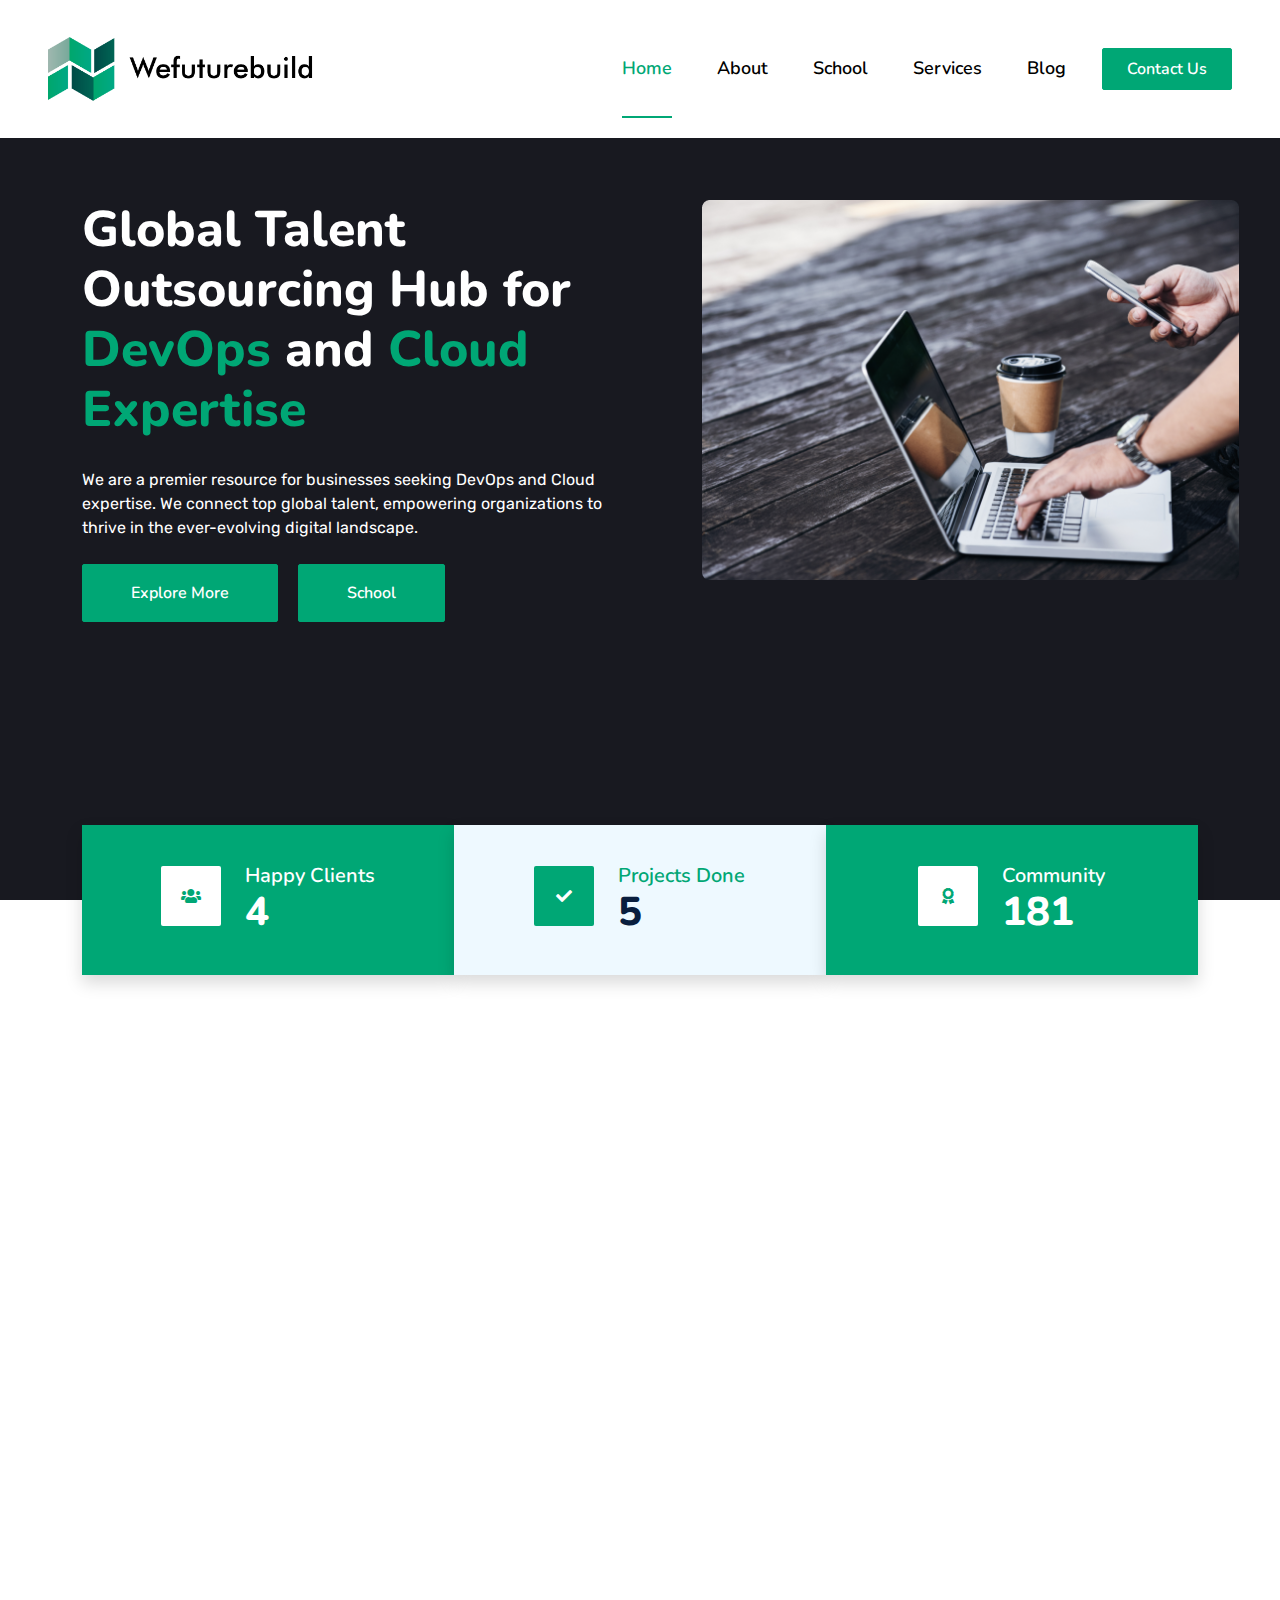
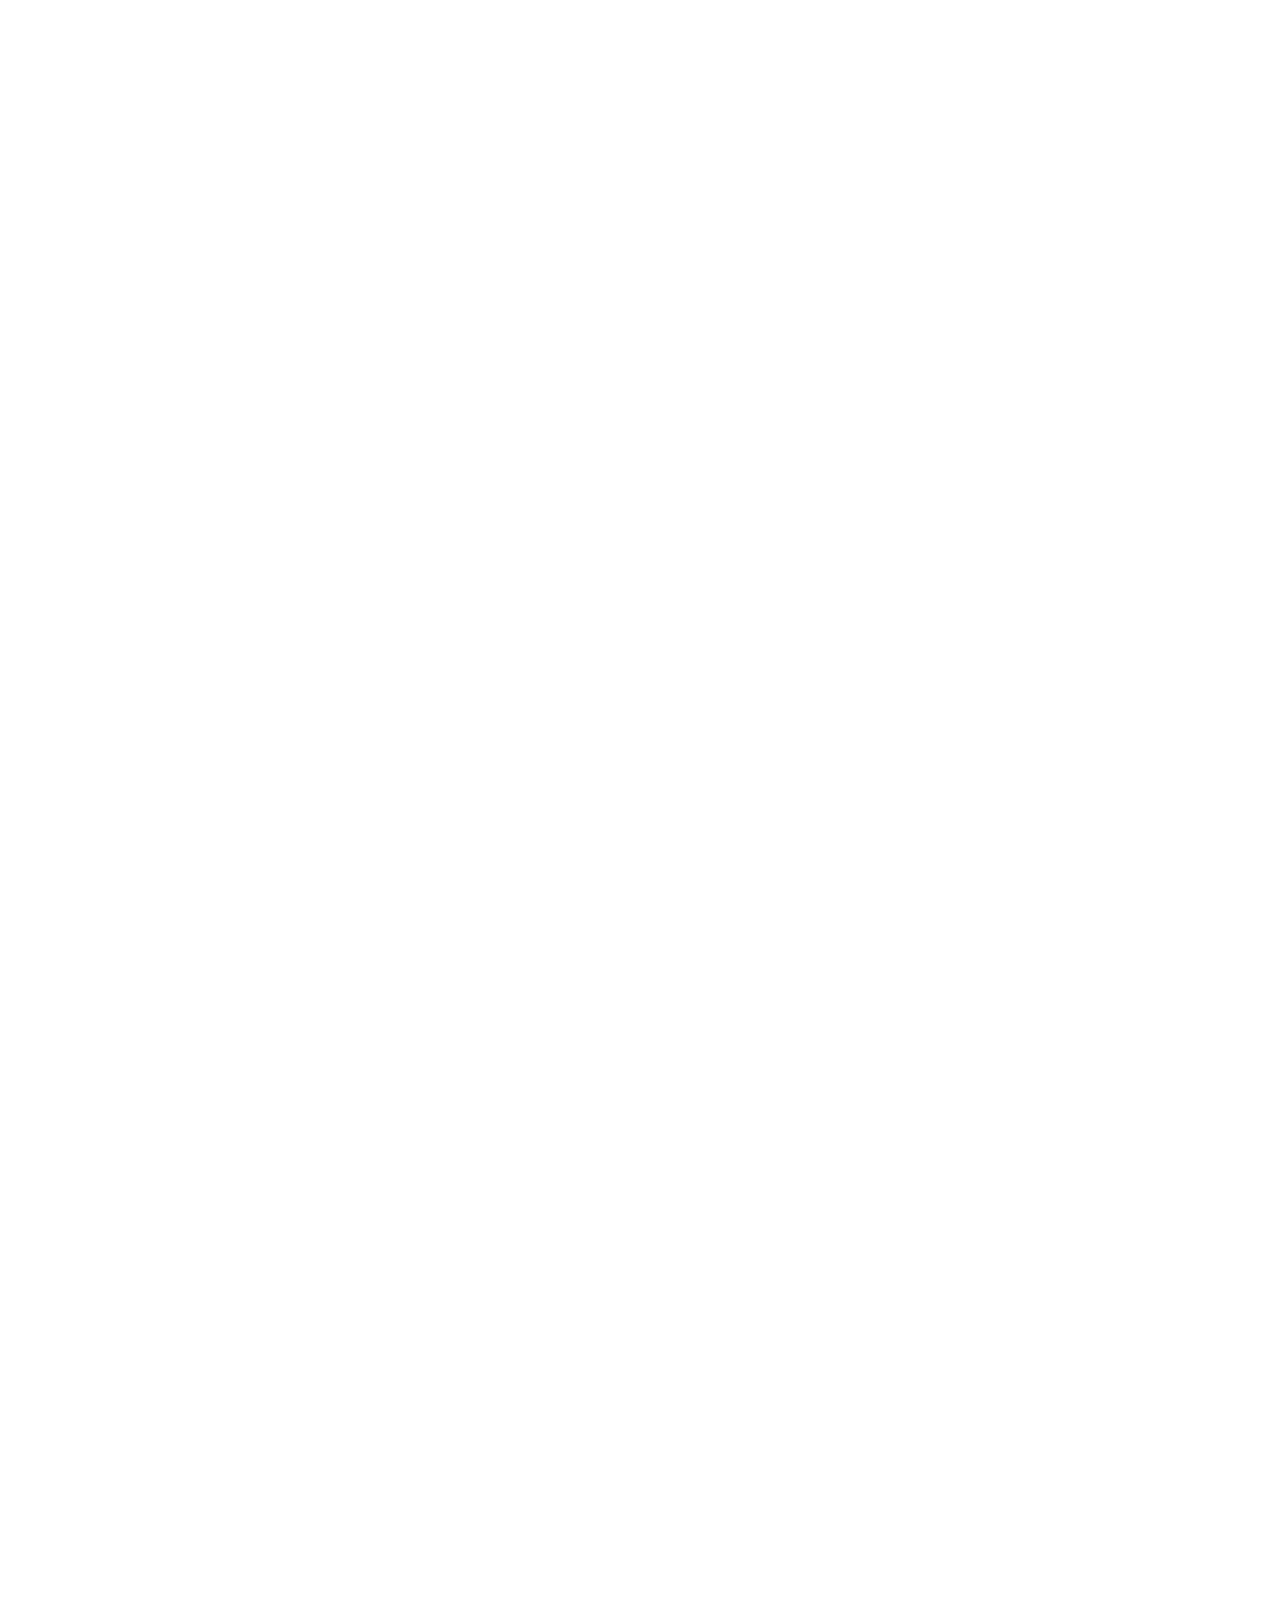
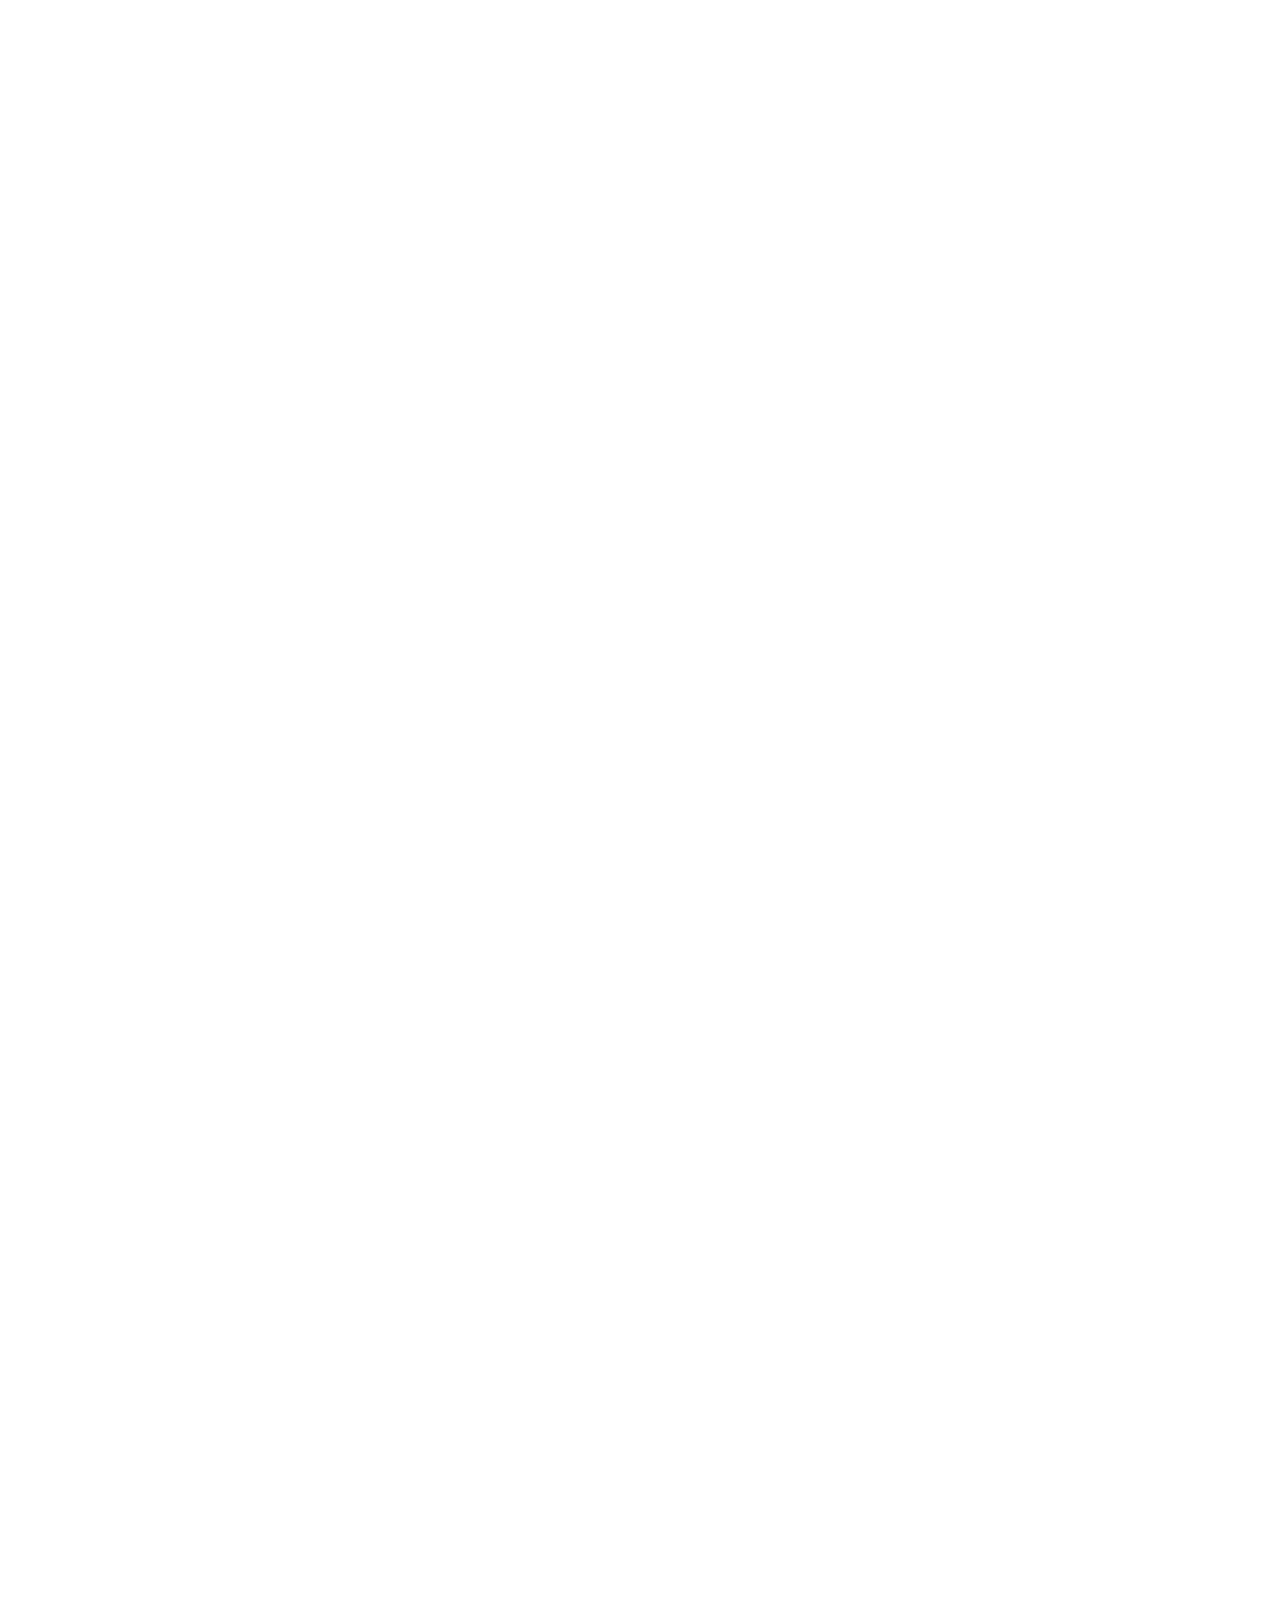
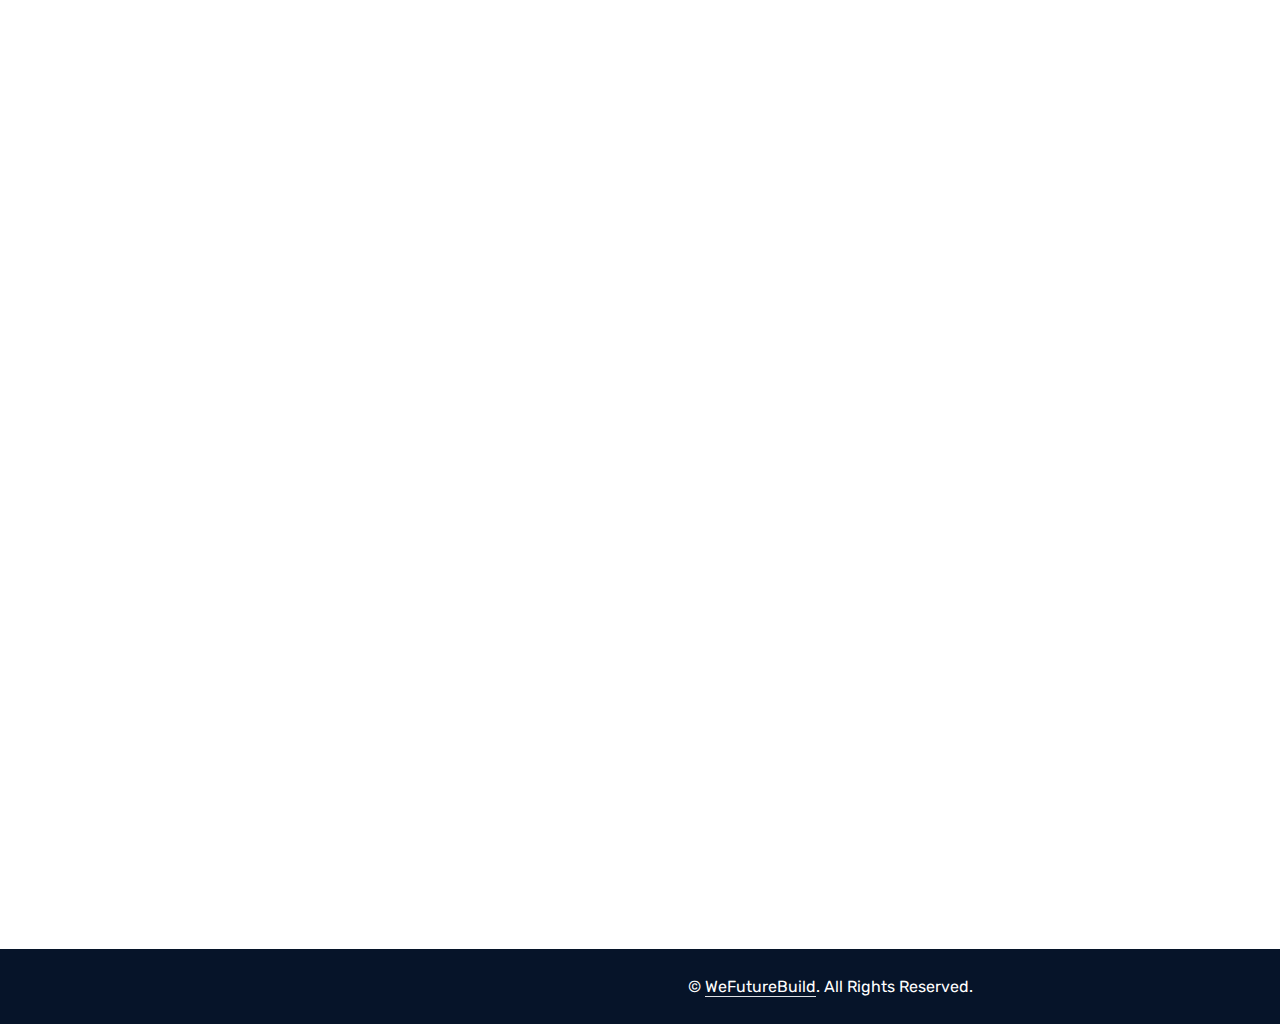
==== index.html @ 9508e540 "done" ====
<!DOCTYPE html>
<html lang="en">

<head>
  <meta charset="utf-8" />
  <title>Green Matters – Platform for Learning and Outsourcing</title>
  <meta content="width=device-width, initial-scale=1.0" name="viewport" />
  <meta content="Free HTML Templates" name="keywords" />
  <meta content="Free HTML Templates" name="description" />

  <!-- Favicon -->
  <link rel="shortcut icon" href="img/favicon.ico" type="image/x-icon">

  <!-- Google Web Fonts -->
  <link rel="preconnect" href="https://fonts.googleapis.com" />
  <link rel="preconnect" href="https://fonts.gstatic.com" crossorigin />
  <link
    href="https://fonts.googleapis.com/css2?family=Nunito:wght@400;600;700;800&family=Rubik:wght@400;500;600;700&display=swap"
    rel="stylesheet" />

  <!-- Icon Font Stylesheet -->
  <link href="https://cdnjs.cloudflare.com/ajax/libs/font-awesome/5.10.0/css/all.min.css" rel="stylesheet" />
  <link href="https://cdn.jsdelivr.net/npm/bootstrap-icons@1.4.1/font/bootstrap-icons.css" rel="stylesheet" />

  <!-- Libraries Stylesheet -->
  <link href="lib/owlcarousel/assets/owl.carousel.min.css" rel="stylesheet" />
  <link href="lib/animate/animate.min.css" rel="stylesheet" />

  <!-- Customized Bootstrap Stylesheet -->
  <link href="css/bootstrap.min.css" rel="stylesheet" />

  <!-- Template Stylesheet -->
  <link href="css/style.css" rel="stylesheet" />
</head>

<body>
  <!-- Spinner Start -->
  <div id="spinner"
    class="show bg-white position-fixed translate-middle w-100 vh-100 top-50 start-50 d-flex align-items-center justify-content-center">
    <div class="spinner"></div>
  </div>
  <!-- Spinner End -->

  <!-- Topbar Start -->
  <!-- <div class="container-fluid bg-dark px-5 d-none d-lg-block">
        <div class="row gx-0">
            <div class="col-lg-8 text-center text-lg-start mb-2 mb-lg-0">
                <div class="d-inline-flex align-items-center" style="height: 45px;">
                    <small class="me-3 text-light"><i class="fa fa-map-marker-alt me-2"></i>1, Ilofa Road, GRA, Ilorin</small>
                    <small class="me-3 text-light"><i class="fa fa-phone-alt me-2"></i>+012 345 6789</small>
                    <small class="text-light"><i class="fa fa-envelope-open me-2"></i>info@wefuturebuild.com</small>
                </div>
            </div>
            <div class="col-lg-4 text-center text-lg-end">
                <div class="d-inline-flex align-items-center" style="height: 45px;">
                    <a class="btn btn-sm btn-outline-light btn-sm-square rounded-circle me-2" href=""><i class="fab fa-twitter fw-normal"></i></a>
                    <a class="btn btn-sm btn-outline-light btn-sm-square rounded-circle me-2" href=""><i class="fab fa-facebook-f fw-normal"></i></a>
                    <a class="btn btn-sm btn-outline-light btn-sm-square rounded-circle me-2" href=""><i class="fab fa-linkedin-in fw-normal"></i></a>
                    <a class="btn btn-sm btn-outline-light btn-sm-square rounded-circle me-2" href=""><i class="fab fa-instagram fw-normal"></i></a>
                    <a class="btn btn-sm btn-outline-light btn-sm-square rounded-circle" href=""><i class="fab fa-youtube fw-normal"></i></a>
                </div>
            </div>
        </div>
    </div> -->
  <!-- Topbar End -->

  <!-- Navbar & Carousel Start -->
  <div class="container-fluid position-relative p-0">
    <nav class="navbar navbar-expand-lg navbar-dark px-5 py-3 py-lg-0" style="background-color: white;">
      <a href="index.html" class="navbar-brand p-0 logo">
        <!-- <h1 class="m-0"><i class="fa fa-user-tie me-2"></i>Startup</h1>
        </a> -->
        <img src="./img/Asset 3@7x.png" alt="">
      </a>
      <button class="navbar-toggler" type="button" data-bs-toggle="collapse" data-bs-target="#navbarCollapse">
        <span class="fa fa-bars"></span>
      </button>
      <div class="collapse navbar-collapse" id="navbarCollapse">
        <div class="navbar-nav ms-auto py-0">
          <a href="index.html" class="nav-item nav-link active">Home</a>
          <a href="about.html" class="nav-item nav-link" style="color: black;">About</a>
          <a href="school.html" class="nav-item nav-link" style="color: black;">School</a>
          <a href="service.html" class="nav-item nav-link" style="color: black;">Services</a>
          <a href="#" class="nav-item nav-link" style="color: black;">Blog</a>

        </div>
        <!-- <butaton type="button" class="btn text-primary ms-3" data-bs-toggle="modal" data-bs-target="#searchModal"><i class="fa fa-search"></i></butaton> -->
        <a href="contact.html" class="btn btn-primary py-2 px-4 ms-3">Contact Us</a>
      </div>
    </nav>
    <div class="header">
      <div class="container">
        <div class="row">
          <div class="col-lg-6 header_content">
            <h2>
              Global Talent Outsourcing Hub for <span>DevOps</span> and <span>Cloud Expertise</span>
            </h2>
            <p class="mb-4">
              We are a premier resource for businesses seeking DevOps and
              Cloud expertise. We connect top global talent, empowering
              organizations to thrive in the ever-evolving digital landscape.
            </p>
            <a href="#">
              <button class="btn btn-primary px-5 py-3">Explore More</button>
            </a>
            <a href="school.html">
              <button class="btn btn-primary px-5 py-3 ms-3">School</button>
            </a>
          </div>
          <div class="col-lg-6 header_content_image">
            <img src="./img/BG.png.webp" alt="" height="380" style="margin-top: 200px; margin-left: 50px;">
          </div>
        </div>
      </div>
    </div>

    <!-- <div id="header-carousel" class="carousel slide carousel-fade" data-bs-ride="carousel">
            <div class="carousel-inner">
                <div class="carousel-item active">
                    <img class="w-100" src="img/carousel-1.jpg" alt="Image">
                    <div class="carousel-caption d-flex flex-column align-items-center justify-content-center">
                        <div class="p-3" style="max-width: 900px;">
                            <h5 class="text-white text-uppercase mb-3 animated slideInDown">Creative & Innovative</h5>
                            <h1 class="display-1 text-white mb-md-4 animated zoomIn">Creative & Innovative Digital Solution</h1>
                            <a href="quote.html" class="btn btn-primary py-md-3 px-md-5 me-3 animated slideInLeft">Free Quote</a>
                            <a href="" class="btn btn-outline-light py-md-3 px-md-5 animated slideInRight">Contact Us</a>
                        </div>
                    </div>
                </div>
                <div class="carousel-item">
                    <img class="w-100" src="img/carousel-2.jpg" alt="Image">
                    <div class="carousel-caption d-flex flex-column align-items-center justify-content-center">
                        <div class="p-3" style="max-width: 900px;">
                            <h5 class="text-white text-uppercase mb-3 animated slideInDown">Creative & Innovative</h5>
                            <h1 class="display-1 text-white mb-md-4 animated zoomIn">Creative & Innovative Digital Solution</h1>
                            <a href="quote.html" class="btn btn-primary py-md-3 px-md-5 me-3 animated slideInLeft">Free Quote</a>
                            <a href="" class="btn btn-outline-light py-md-3 px-md-5 animated slideInRight">Contact Us</a>
                        </div>
                    </div>
                </div>
            </div>
            <button class="carousel-control-prev" type="button" data-bs-target="#header-carousel"
                data-bs-slide="prev">
                <span class="carousel-control-prev-icon" aria-hidden="true"></span>
                <span class="visually-hidden">Previous</span>
            </button>
            <button class="carousel-control-next" type="button" data-bs-target="#header-carousel"
                data-bs-slide="next">
                <span class="carousel-control-next-icon" aria-hidden="true"></span>
                <span class="visually-hidden">Next</span>
            </button>
        </div> -->
  </div>
  <!-- Navbar & Carousel End -->

  <!-- Full Screen Search Start -->
  <div class="modal fade" id="searchModal" tabindex="-1">
    <div class="modal-dialog modal-fullscreen">
      <div class="modal-content" style="background: rgba(9, 30, 62, 0.7)">
        <div class="modal-header border-0">
          <button type="button" class="btn bg-white btn-close" data-bs-dismiss="modal" aria-label="Close"></button>
        </div>
        <div class="modal-body d-flex align-items-center justify-content-center">
          <div class="input-group" style="max-width: 600px">
            <input type="text" class="form-control bg-transparent border-primary p-3"
              placeholder="Type search keyword" />
            <button class="btn btn-primary px-4">
              <i class="bi bi-search"></i>
            </button>
          </div>
        </div>
      </div>
    </div>
  </div>
  <!-- Full Screen Search End -->

  <!-- Facts Start -->
  <div class="container-fluid facts py-5 pt-lg-0">
    <div class="container py-5 pt-lg-0">
      <div class="row gx-0">
        <div class="col-lg-4 wow zoomIn" data-wow-delay="0.1s">
          <div class="bg-primary shadow d-flex align-items-center justify-content-center p-4" style="height: 150px">
            <div class="bg-white d-flex align-items-center justify-content-center rounded mb-2"
              style="width: 60px; height: 60px">
              <i class="fa fa-users text-primary"></i>
            </div>
            <div class="ps-4">
              <h5 class="text-white mb-0">Happy Clients</h5>
              <h1 class="text-white mb-0" data-toggle="counter-up">12</h1>
            </div>
          </div>
        </div>
        <div class="col-lg-4 wow zoomIn" data-wow-delay="0.3s">
          <div class="bg-light shadow d-flex align-items-center justify-content-center p-4" style="height: 150px">
            <div class="bg-primary d-flex align-items-center justify-content-center rounded mb-2"
              style="width: 60px; height: 60px">
              <i class="fa fa-check text-white"></i>
            </div>
            <div class="ps-4">
              <h5 class="text-primary mb-0">Projects Done</h5>
              <h1 class="mb-0" data-toggle="counter-up">15</h1>
            </div>
          </div>
        </div>
        <div class="col-lg-4 wow zoomIn" data-wow-delay="0.6s">
          <div class="bg-primary shadow d-flex align-items-center justify-content-center p-4" style="height: 150px">
            <div class="bg-white d-flex align-items-center justify-content-center rounded mb-2"
              style="width: 60px; height: 60px">
              <i class="fa fa-award text-primary"></i>
            </div>
            <div class="ps-4">
              <h5 class="text-white mb-0">Community</h5>
              <h1 class="text-white mb-0" data-toggle="counter-up">540</h1>
            </div>
          </div>
        </div>
      </div>
    </div>
  </div>
  <!-- Facts Start -->
  <!-- Vendor Start -->
  <div class="container-fluid py-5 wow fadeInUp" data-wow-delay="0.1s">
    <div class="container py-5">
      <div class="bg-white">
        <div class="owl-carousel vendor-carousel">
          <img src="img/MALhub-Logo-1-300x99.png" alt="" />
          <img src="img/Magnital-300x128.png" alt="" />
          <img src="img/afrilab-300x127.png" alt="" />
          <img src="img/KB-300x127.png" alt="" />
          <img src="img/shopify-300x127.png" alt="" />
          <img src="img/flutterwave-300x127.png" alt="" />
          <img src="img/Amazon-1-300x127.png" alt="" />
          <img src="img/zoho-300x127.png" alt="" />
          <img src="img/ISN-1-300x127.png" alt="" />
        </div>
      </div>
    </div>
  </div>
  <!-- Vendor End -->

  <!-- Service Start -->
  <div class="container-fluid py-5 wow fadeInUp" data-wow-delay="0.1s">
    <div class="container py-5">
      <div class="section-title text-center position-relative pb-3 mb-5 mx-auto" style="max-width: 800px">
        <h5 class="fw-bold text-primary text-uppercase">Services We Provide</h5>
        <h3 class="mb-0">We offer comprehensive DevOps and Cloud School, including consultancy, automation,
          infrastructure management, and training. </h3>
      </div>
      <div class="row g-5">
        <div class="col-lg-4 col-md-6 wow zoomIn" data-wow-delay="0.3s">
          <div
            class="service-item bg-light rounded d-flex flex-column align-items-center justify-content-center text-center">
            <div class="service-icon">
              <i class="fa fa-chart-pie text-white"></i>
            </div>
            <h4 class="mb-3">Talent Sourcing and Recruitment</h4>
            <p class="m-0">
              We offer a comprehensive talent sourcing and recruitment service. We connect you with skilled DevOps and
              cloud professionals who align with your project's requirements.
            </p>
            <a class="btn btn-lg btn-primary rounded" href="">
              <i class="bi bi-arrow-right"></i>
            </a>
          </div>
        </div>
        <div class="col-lg-4 col-md-6 wow zoomIn" data-wow-delay="0.6s">
          <div
            class="service-item bg-light rounded d-flex flex-column align-items-center justify-content-center text-center">
            <div class="service-icon">
              <i class="fa fa-chart-pie text-white"></i>
            </div>
            <h4 class="mb-3">DevOps Consultancy</h4>
            <p class="m-0">
              DevOps consultants from us assess your current development and IT operations processes. We provide
              insights and recommendations to improve collaboration, automation, and efficiency, ultimately enhancing
              software delivery and infrastructure management.
            </p>
            <a class="btn btn-lg btn-primary rounded" href="">
              <i class="bi bi-arrow-right"></i>
            </a>
          </div>
        </div>
        <div class="col-lg-4 col-md-6 wow zoomIn" data-wow-delay="0.9s">
          <div
            class="service-item bg-light rounded d-flex flex-column align-items-center justify-content-center text-center">
            <div class="service-icon">
              <i class="fa fa-chart-pie text-white"></i>
            </div>
            <h4 class="mb-3">Cloud Solutions</h4>
            <p class="m-0">
              We Future Build helps businesses leverage cloud platforms like AWS, Azure, and Google Cloud. They design
              and implement cloud solutions tailored to specific needs, optimizing scalability, security, and
              cost-effectiveness.
            </p>
            <a class="btn btn-lg btn-primary rounded" href="">
              <i class="bi bi-arrow-right"></i>
            </a>
          </div>
        </div>
        <div class="col-lg-4 col-md-6 wow zoomIn" data-wow-delay="0.3s">
          <div
            class="service-item bg-light rounded d-flex flex-column align-items-center justify-content-center text-center">
            <div class="service-icon">
              <i class="fa fa-chart-pie text-white"></i>
            </div>
            <h4 class="mb-3">Infrastructure Management</h4>
            <p class="m-0">
              WeFutureBuild offers School for managing infrastructure, whether on-premises or in the cloud. They
              ensure the availability, security, and performance of systems, allowing businesses to focus on core
              objectives.
            </p>
            <a class="btn btn-lg btn-primary rounded" href="">
              <i class="bi bi-arrow-right"></i>
            </a>
          </div>
        </div>
        <div class="col-lg-4 col-md-6 wow zoomIn" data-wow-delay="0.6s">
          <div
            class="service-item bg-light rounded d-flex flex-column align-items-center justify-content-center text-center">
            <div class="service-icon">
              <i class="fa fa-chart-pie text-white"></i>
            </div>
            <h4 class="mb-3">Training and Education</h4>
            <p class="m-0">
              We provide comprehensive training programs and educational resources for individuals aspiring to become
              DevOps experts. These resources include courses, workshops, and access to industry professionals to
              develop in-demand skills.
            </p>
            <a class="btn btn-lg btn-primary rounded" href="">
              <i class="bi bi-arrow-right"></i>
            </a>
          </div>
        </div>
        <div class="col-lg-4 col-md-6 wow zoomIn" data-wow-delay="0.6s">
          <div
            class="service-item bg-light rounded d-flex flex-column align-items-center justify-content-center text-center">
            <div class="service-icon">
              <i class="fa fa-chart-pie text-white"></i>
            </div>
            <h4 class="mb-3">Community Building</h4>
            <p class="m-0">
              We Future Build fosters a community of like-minded individuals and professionals in the DevOps and Cloud
              space. They organize events, forums, and networking opportunities to encourage collaboration, knowledge
              sharing, and peer support.
            </p>
            <a class="btn btn-lg btn-primary rounded" href="">
              <i class="bi bi-arrow-right"></i>
            </a>
          </div>
        </div>
      </div>
    </div>
  </div>
  <!-- Service End -->

  <!-- Features Start -->
  <!-- <div class="container-fluid py-5 wow fadeInUp" data-wow-delay="0.1s">
        <div class="container py-5">
          <div
            class="section-title text-center position-relative pb-3 mb-5 mx-auto"
            style="max-width: 900px"
          >
            <h5 class="fw-bold text-primary text-uppercase">School We Provide</h5>
            <h3 class="mb-0">
                We offer comprehensive DevOps and Cloud School, including consultancy, automation, infrastructure management, and training.
                </h3>
          </div>
          <div class="row g-5">
            <div class="col-lg-4">
              <div class="row g-5">
                <div class="col-12 wow zoomIn" data-wow-delay="0.2s">
                  <div
                    class="bg-primary rounded d-flex align-items-center justify-content-center mb-3"
                    style="width: 60px; height: 60px"
                  >
                    <i class="fa fa-cubes text-white"></i>
                  </div>
                  <h4>Best In Industry</h4>
                  <p class="mb-0">
                    Magna sea eos sit dolor, ipsum amet lorem diam dolor eos et
                    diam dolor
                  </p>
                </div>
                <div class="col-12 wow zoomIn" data-wow-delay="0.6s">
                  <div
                    class="bg-primary rounded d-flex align-items-center justify-content-center mb-3"
                    style="width: 60px; height: 60px"
                  >
                    <i class="fa fa-award text-white"></i>
                  </div>
                  <h4>Award Winning</h4>
                  <p class="mb-0">
                    Magna sea eos sit dolor, ipsum amet lorem diam dolor eos et
                    diam dolor
                  </p>
                </div>
              </div>
            </div>
            <div
              class="col-lg-4 wow zoomIn"
              data-wow-delay="0.9s"
              style="min-height: 350px"
            >
              <div class="position-relative h-100">
                <img
                  class="position-absolute w-100 h-100 rounded wow zoomIn"
                  data-wow-delay="0.1s"
                  src="img/feature.jpg"
                  style="object-fit: cover"
                />
              </div>
            </div>
            <div class="col-lg-4">
              <div class="row g-5">
                <div class="col-12 wow zoomIn" data-wow-delay="0.4s">
                  <div
                    class="bg-primary rounded d-flex align-items-center justify-content-center mb-3"
                    style="width: 60px; height: 60px"
                  >
                    <i class="fa fa-users-cog text-white"></i>
                  </div>
                  <h4>Professional Staff</h4>
                  <p class="mb-0">
                    Magna sea eos sit dolor, ipsum amet lorem diam dolor eos et
                    diam dolor
                  </p>
                </div>
                <div class="col-12 wow zoomIn" data-wow-delay="0.8s">
                  <div
                    class="bg-primary rounded d-flex align-items-center justify-content-center mb-3"
                    style="width: 60px; height: 60px"
                  >
                    <i class="fa fa-phone-alt text-white"></i>
                  </div>
                  <h4>24/7 Support</h4>
                  <p class="mb-0">
                    Magna sea eos sit dolor, ipsum amet lorem diam dolor eos et
                    diam dolor
                  </p>
                </div>
              </div>
            </div>
          </div>
        </div>
      </div> -->
  <!-- Features Start -->

  <!-- About Start -->
  <div class="container-fluid py-5 wow fadeInUp" data-wow-delay="0.1s">
    <div class="container py-5">
      <div class="row g-5">
        <div class="col-lg-7">
          <div class="section-title position-relative pb-3 mb-5">
            <h5 class="fw-bold text-primary text-uppercase">Why Us</h5>
            <h1 class="mb-0">
              WeFutureBuild empowers you to attain valuable skills
            </h1>
          </div>
          <p class="mb-4">
            At WeFutureBuild, we stand out as your preferred choice for DevOps and Cloud School. Our global network of
            experts, dedication to cutting-edge technology, and proven track record in driving businesses toward digital
            success set us apart. Join us to transform your operations and harness the power of the future.
          </p>
          <div class="row g-0 mb-3">
            <div class="col-sm-6 wow zoomIn" data-wow-delay="0.2s">
              <h5 class="mb-3">
                <i class="fa fa-check text-primary me-3"></i>Excellence in Expertise
              </h5>
              <h5 class="mb-3">
                <i class="fa fa-check text-primary me-3"></i>Continuous Innovation
              </h5>
            </div>
            <div class="col-sm-6 wow zoomIn" data-wow-delay="0.4s">
              <h5 class="mb-3">
                <i class="fa fa-check text-primary me-3"></i>24/7 Support
              </h5>
              <h5 class="mb-3">
                <i class="fa fa-check text-primary me-3"></i>Client-Centric Approach
              </h5>
            </div>
          </div>
          <div class="d-flex align-items-center mb-4 wow fadeIn" data-wow-delay="0.6s">
            <div class="bg-primary d-flex align-items-center justify-content-center rounded"
              style="width: 60px; height: 60px">
              <i class="fa fa-phone-alt text-white"></i>
            </div>
            <div class="ps-4">
              <h5 class="mb-2">Call to ask any question</h5>
              <h4 class="text-primary mb-0">+1 (240) 508-4936</h4>
            </div>
          </div>
          <a href="quote.html" class="btn btn-primary py-3 px-5 mt-3 wow zoomIn" data-wow-delay="0.9s">Contact Us</a>
        </div>
        <div class="col-lg-5" style="min-height: 500px">
          <div class="position-relative h-100">
            <img class="position-absolute w-100 h-100 rounded wow zoomIn" data-wow-delay="0.9s"
              src="/img/pexels-photo-1181265.webp" style="object-fit: cover" />
          </div>
        </div>
      </div>
    </div>
  </div>
  <!-- About End -->





  <!-- Pricing Plan Start -->
  <div class="container-fluid py-5 wow fadeInUp" data-wow-delay="0.1s">
    <div class="container py-5">
      <div class="section-title text-center position-relative pb-3 mb-5 mx-auto" style="max-width: 900px">
        <h5 class="fw-bold text-primary text-uppercase">WeFutureBuild School</h5>
        <h3 class="mb-0">
          We offer industry-leading programs for aspiring DevOps experts. Our comprehensive courses, workshops, and
          resources empower individuals with the skills and knowledge needed to thrive in the digital landscape.
        </h3>
      </div>
      <div class="row g-0">
        <div class="col-lg-4 wow slideInUp exp" data-wow-delay="0.6s">
          <div class="bg-light rounded">
            <div class="border-bottom py-4 px-5 mb-4">
              <h4 class="text-primary mb-1">About WeFutureBuild School</h4>
              <small class="text-uppercase">Beginners Friendly</small>
            </div>
            <div class="p-5 pt-0">
              <p>WeFutureBuild DevOps Program is a 12-month comprehensive, expert-led, onsite training targeted at
                solving problems while leveraging technology. It comprises 3 stages where learners master the core
                partnership skills required to build scalable products, create teams to solve real problems from the
                ideation stage to the MVP stage and gain a deep insight into the tech workplace by working with
                fast-rising tech startups through.</p>
              <a href="" class="btn btn-primary py-2 px-4 mt-4">Apply Now</a>
            </div>
          </div>
        </div>
        <div class="col-lg-4 wow slideInUp exp" data-wow-delay="0.3s">
          <div class="bg-white rounded shadow position-relative" style="z-index: 1">
            <div class="border-bottom py-4 px-5 mb-4">
              <h4 class="text-primary mb-1">Become A DevOps Engineer</h4>
              <small class="text-uppercase">Beginners Friendly</small>
            </div>
            <div class="p-5 pt-0">
              <h6 class="display-6 mb-3">Programme Requirement
              </h6>
              <div class="d-flex justify-content-between mb-3">
                <span>Between 18 and 35 years of age</span><i class="fa fa-check text-primary pt-1"></i>
              </div>
              <div class="d-flex justify-content-between mb-3">
                <span>Willingness to commit to a 12-month learning programme</span><i
                  class="fa fa-check text-primary pt-1"></i>
              </div>
              <div class="d-flex justify-content-between mb-3">
                <span>Proficiency in written and spoken English</span><i class="fa fa-check text-primary pt-1"></i>
              </div>
              <div class="d-flex justify-content-between mb-2">
                <span>Tech Enthusiasts, Recent graduates, young professionals, entrepreneurs, and anyone looking to gain
                  the skills to transform their future</span><i class="fa fa-check text-primary pt-1"></i>
              </div>
              <div class="d-flex justify-content-between mb-3">
                <span>Access to a laptop or desktop
                  Prior coding experience required</span><i class="fa fa-check text-primary pt-1"></i>
              </div>
              <a href="" class="btn btn-primary py-2 px-4 mt-4">Apply Now</a>
            </div>
          </div>
        </div>
        <div class="col-lg-4 wow slideInUp exp" data-wow-delay="0.9s">
          <div class="bg-light rounded">
            <div class="border-bottom py-4 px-5 mb-4">
              <h4 class="text-primary mb-1">Become A DevOps Engineer</h4>
              <small class="text-uppercase">Beginners Friendly</small>
            </div>
            <div class="p-5 pt-0">
              <h6 class="display-6 mb-3">What To Learn
              </h6>
              <div class="d-flex justify-content-between mb-3">
                <span>Learn DevOps from total scratch</span><i class="fa fa-check text-primary pt-1"></i>
              </div>
              <div class="d-flex justify-content-between mb-3">
                <span>Get work placement with Graymatter Agency</span><i class="fa fa-check text-primary pt-1"></i>
              </div>
              <div class="d-flex justify-content-between mb-3">
                <span>Linux, AWS, Bash & Python Scripting, Jenkins, Ansible, Docker, Kubernetes, Cloudformation,
                  Terraform & More.</span><i class="fa fa-check text-primary pt-1"></i>
              </div>
              <div class="d-flex justify-content-between mb-2">
                <span>Understand how various technologies work together in DevOps</span><i
                  class="fa fa-check text-primary pt-1"></i>
              </div>
              <div class="d-flex justify-content-between mb-3">
                <span>Get a firm understanding in DevOps Processes, Tools & Technologies</span><i
                  class="fa fa-check text-primary pt-1"></i>
              </div>
              <a href="" class="btn btn-primary py-2 px-4 mt-4">Apply Now</a>
            </div>
          </div>
        </div>
      </div>
    </div>
  </div>
  <!-- Pricing Plan End -->

  <!-- Quote Start -->
  <!-- <div class="container-fluid py-5 wow fadeInUp" data-wow-delay="0.1s">
    <div class="container py-5">
      <div class="row g-5">
        <div class="col-lg-7">
          <div class="section-title position-relative pb-3 mb-5">
            <h5 class="fw-bold text-primary text-uppercase">
              Request A Quote
            </h5>
            <h1 class="mb-0">
              Need A Free Quote? Please Feel Free to Contact Us
            </h1>
          </div>
          <div class="row gx-3">
            <div class="col-sm-6 wow zoomIn" data-wow-delay="0.2s">
              <h5 class="mb-4">
                <i class="fa fa-reply text-primary me-3"></i>Reply within 24
                hours
              </h5>
            </div>
            <div class="col-sm-6 wow zoomIn" data-wow-delay="0.4s">
              <h5 class="mb-4">
                <i class="fa fa-phone-alt text-primary me-3"></i>24 hrs
                telephone support
              </h5>
            </div>
          </div>
          <p class="mb-4">
            Eirmod sed tempor lorem ut dolores. Aliquyam sit sadipscing kasd
            ipsum. Dolor ea et dolore et at sea ea at dolor, justo ipsum duo
            rebum sea invidunt voluptua. Eos vero eos vero ea et dolore eirmod
            et. Dolores diam duo invidunt lorem. Elitr ut dolores magna sit.
            Sea dolore sanctus sed et. Takimata takimata sanctus sed.
          </p>
          <div class="d-flex align-items-center mt-2 wow zoomIn" data-wow-delay="0.6s">
            <div class="bg-primary d-flex align-items-center justify-content-center rounded"
              style="width: 60px; height: 60px">
              <i class="fa fa-phone-alt text-white"></i>
            </div>
            <div class="ps-4">
              <h5 class="mb-2">Call to ask any question</h5>
              <h4 class="text-primary mb-0">+012 345 6789</h4>
            </div>
          </div>
        </div>
        <div class="col-lg-5">
          <div class="bg-primary rounded h-100 d-flex align-items-center p-5 wow zoomIn" data-wow-delay="0.9s">
            <form>
              <div class="row g-3">
                <div class="col-xl-12">
                  <input type="text" class="form-control bg-light border-0" placeholder="Your Name"
                    style="height: 55px" />
                </div>
                <div class="col-12">
                  <input type="email" class="form-control bg-light border-0" placeholder="Your Email"
                    style="height: 55px" />
                </div>
                <div class="col-12">
                  <select class="form-select bg-light border-0" style="height: 55px">
                    <option selected>Select A Service</option>
                    <option value="1">Service 1</option>
                    <option value="2">Service 2</option>
                    <option value="3">Service 3</option>
                  </select>
                </div>
                <div class="col-12">
                  <textarea class="form-control bg-light border-0" rows="3" placeholder="Message"></textarea>
                </div>
                <div class="col-12">
                  <button class="btn btn-dark w-100 py-3" type="submit">
                    Request A Quote
                  </button>
                </div>
              </div>
            </form>
          </div>
        </div>
      </div>
    </div>
  </div> -->
  <!-- Quote End -->

  <!-- Testimonial Start -->
  <div class="container-fluid py-5 wow fadeInUp" data-wow-delay="0.1s">
    <div class="container py-5">
      <div class="section-title text-center position-relative pb-3 mb-4 mx-auto" style="max-width: 600px">
        <h5 class="fw-bold text-primary text-uppercase">Testimonial</h5>
        <h1 class="mb-0">What Our Clients Say About Our Digital School</h1>
      </div>
      <div class="owl-carousel testimonial-carousel wow fadeInUp" data-wow-delay="0.6s">
        <div class="testimonial-item bg-light my-4">
          <div class="d-flex align-items-center border-bottom pt-5 pb-4 px-5">
            <img class="img-fluid rounded" src="img/avatar.png" style="width: 60px; height: 60px" />
            <div class="ps-4">
              <h4 class="text-primary mb-1">Abubakar Sadiq</h4>
              <small class="text-uppercase">Managing Partner, MALhub</small>
            </div>
          </div>
          <div class="pt-4 pb-5 px-5">
            WeFutureBuild has been an invaluable training partner for MALhub. Their commitment to excellence and
            innovation in DevOps education is truly commendable. We're excited about the transformative impact their
            training has on our team and our business.
          </div>
        </div>
        <div class="testimonial-item bg-light my-4">
          <div class="d-flex align-items-center border-bottom pt-5 pb-4 px-5">
            <img class="img-fluid rounded" src="img/avatar.png" style="width: 60px; height: 60px" />
            <div class="ps-4">
              <h4 class="text-primary mb-1">Victor Oluwasegun</h4>
              <small class="text-uppercase">CID/CTO Jamborrow</small>
            </div>
          </div>
          <div class="pt-4 pb-5 px-5">
            WeFutureBuild's talent outsourcing School have been a game-changer for Jamborrow. Their global network of
            DevOps and Cloud experts has greatly boosted our capabilities. We're thrilled with the results and eager for
            what the future holds.
          </div>
        </div>
        <div class="testimonial-item bg-light my-4">
          <div class="d-flex align-items-center border-bottom pt-5 pb-4 px-5">
            <img class="img-fluid rounded" src="img/avatar.png" style="width: 60px; height: 60px" />
            <div class="ps-4">
              <h4 class="text-primary mb-1">Mohammed Yahyah </h4>
              <small class="text-uppercase">CEO, Magnital</small>
            </div>
          </div>
          <div class="pt-4 pb-5 px-5">
            WeFutureBuild's talent outsourcing partnership has been instrumental in our journey. Their pool of DevOps
            and Cloud experts enhances our capabilities, and their dedication to excellence is evident. We look forward
            to continued success with them.
          </div>
        </div>
      </div>
    </div>
  </div>
  <!-- Testimonial End -->

  <!-- Team Start -->
  <!-- <div class="container-fluid py-5 wow fadeInUp" data-wow-delay="0.1s">
      <div class="container py-5">
        <div
          class="section-title text-center position-relative pb-3 mb-5 mx-auto"
          style="max-width: 600px"
        >
          <h5 class="fw-bold text-primary text-uppercase">Team Members</h5>
          <h1 class="mb-0">Professional Stuffs Ready to Help Your Business</h1>
        </div>
        <div class="row g-5">
          <div class="col-lg-4 wow slideInUp" data-wow-delay="0.3s">
            <div class="team-item bg-light rounded overflow-hidden">
              <div class="team-img position-relative overflow-hidden">
                <img class="img-fluid w-100" src="img/team-1.jpg" alt="" />
                <div class="team-social">
                  <a
                    class="btn btn-lg btn-primary btn-lg-square rounded"
                    href=""
                    ><i class="fab fa-twitter fw-normal"></i
                  ></a>
                  <a
                    class="btn btn-lg btn-primary btn-lg-square rounded"
                    href=""
                    ><i class="fab fa-facebook-f fw-normal"></i
                  ></a>
                  <a
                    class="btn btn-lg btn-primary btn-lg-square rounded"
                    href=""
                    ><i class="fab fa-instagram fw-normal"></i
                  ></a>
                  <a
                    class="btn btn-lg btn-primary btn-lg-square rounded"
                    href=""
                    ><i class="fab fa-linkedin-in fw-normal"></i
                  ></a>
                </div>
              </div>
              <div class="text-center py-4">
                <h4 class="text-primary">Full Name</h4>
                <p class="text-uppercase m-0">Designation</p>
              </div>
            </div>
          </div>
          <div class="col-lg-4 wow slideInUp" data-wow-delay="0.6s">
            <div class="team-item bg-light rounded overflow-hidden">
              <div class="team-img position-relative overflow-hidden">
                <img class="img-fluid w-100" src="img/team-2.jpg" alt="" />
                <div class="team-social">
                  <a
                    class="btn btn-lg btn-primary btn-lg-square rounded"
                    href=""
                    ><i class="fab fa-twitter fw-normal"></i
                  ></a>
                  <a
                    class="btn btn-lg btn-primary btn-lg-square rounded"
                    href=""
                    ><i class="fab fa-facebook-f fw-normal"></i
                  ></a>
                  <a
                    class="btn btn-lg btn-primary btn-lg-square rounded"
                    href=""
                    ><i class="fab fa-instagram fw-normal"></i
                  ></a>
                  <a
                    class="btn btn-lg btn-primary btn-lg-square rounded"
                    href=""
                    ><i class="fab fa-linkedin-in fw-normal"></i
                  ></a>
                </div>
              </div>
              <div class="text-center py-4">
                <h4 class="text-primary">Full Name</h4>
                <p class="text-uppercase m-0">Designation</p>
              </div>
            </div>
          </div>
          <div class="col-lg-4 wow slideInUp" data-wow-delay="0.9s">
            <div class="team-item bg-light rounded overflow-hidden">
              <div class="team-img position-relative overflow-hidden">
                <img class="img-fluid w-100" src="img/team-3.jpg" alt="" />
                <div class="team-social">
                  <a
                    class="btn btn-lg btn-primary btn-lg-square rounded"
                    href=""
                    ><i class="fab fa-twitter fw-normal"></i
                  ></a>
                  <a
                    class="btn btn-lg btn-primary btn-lg-square rounded"
                    href=""
                    ><i class="fab fa-facebook-f fw-normal"></i
                  ></a>
                  <a
                    class="btn btn-lg btn-primary btn-lg-square rounded"
                    href=""
                    ><i class="fab fa-instagram fw-normal"></i
                  ></a>
                  <a
                    class="btn btn-lg btn-primary btn-lg-square rounded"
                    href=""
                    ><i class="fab fa-linkedin-in fw-normal"></i
                  ></a>
                </div>
              </div>
              <div class="text-center py-4">
                <h4 class="text-primary">Full Name</h4>
                <p class="text-uppercase m-0">Designation</p>
              </div>
            </div>
          </div>
        </div>
      </div>
    </div> -->
  <!-- Team End -->

  <!-- Blog Start -->
  <!-- <div class="container-fluid py-5 wow fadeInUp" data-wow-delay="0.1s">
      <div class="container py-5">
        <div
          class="section-title text-center position-relative pb-3 mb-5 mx-auto"
          style="max-width: 600px"
        >
          <h5 class="fw-bold text-primary text-uppercase">Latest Blog</h5>
          <h1 class="mb-0">Read The Latest Articles from Our Blog Post</h1>
        </div>
        <div class="row g-5">
          <div class="col-lg-4 wow slideInUp" data-wow-delay="0.3s">
            <div class="blog-item bg-light rounded overflow-hidden">
              <div class="blog-img position-relative overflow-hidden">
                <img class="img-fluid" src="img/blog-1.jpg" alt="" />
                <a
                  class="position-absolute top-0 start-0 bg-primary text-white rounded-end mt-5 py-2 px-4"
                  href=""
                  >Web Design</a
                >
              </div>
              <div class="p-4">
                <div class="d-flex mb-3">
                  <small class="me-3"
                    ><i class="far fa-user text-primary me-2"></i>John
                    Doe</small
                  >
                  <small
                    ><i class="far fa-calendar-alt text-primary me-2"></i>01
                    Jan, 2045</small
                  >
                </div>
                <h4 class="mb-3">How to build a website</h4>
                <p>
                  Dolor et eos labore stet justo sed est sed sed sed dolor stet
                  amet
                </p>
                <a class="text-uppercase" href=""
                  >Read More <i class="bi bi-arrow-right"></i
                ></a>
              </div>
            </div>
          </div>
          <div class="col-lg-4 wow slideInUp" data-wow-delay="0.6s">
            <div class="blog-item bg-light rounded overflow-hidden">
              <div class="blog-img position-relative overflow-hidden">
                <img class="img-fluid" src="img/blog-2.jpg" alt="" />
                <a
                  class="position-absolute top-0 start-0 bg-primary text-white rounded-end mt-5 py-2 px-4"
                  href=""
                  >Web Design</a
                >
              </div>
              <div class="p-4">
                <div class="d-flex mb-3">
                  <small class="me-3"
                    ><i class="far fa-user text-primary me-2"></i>John
                    Doe</small
                  >
                  <small
                    ><i class="far fa-calendar-alt text-primary me-2"></i>01
                    Jan, 2045</small
                  >
                </div>
                <h4 class="mb-3">How to build a website</h4>
                <p>
                  Dolor et eos labore stet justo sed est sed sed sed dolor stet
                  amet
                </p>
                <a class="text-uppercase" href=""
                  >Read More <i class="bi bi-arrow-right"></i
                ></a>
              </div>
            </div>
          </div>
          <div class="col-lg-4 wow slideInUp" data-wow-delay="0.9s">
            <div class="blog-item bg-light rounded overflow-hidden">
              <div class="blog-img position-relative overflow-hidden">
                <img class="img-fluid" src="img/blog-3.jpg" alt="" />
                <a
                  class="position-absolute top-0 start-0 bg-primary text-white rounded-end mt-5 py-2 px-4"
                  href=""
                  >Web Design</a
                >
              </div>
              <div class="p-4">
                <div class="d-flex mb-3">
                  <small class="me-3"
                    ><i class="far fa-user text-primary me-2"></i>John
                    Doe</small
                  >
                  <small
                    ><i class="far fa-calendar-alt text-primary me-2"></i>01
                    Jan, 2045</small
                  >
                </div>
                <h4 class="mb-3">How to build a website</h4>
                <p>
                  Dolor et eos labore stet justo sed est sed sed sed dolor stet
                  amet
                </p>
                <a class="text-uppercase" href=""
                  >Read More <i class="bi bi-arrow-right"></i
                ></a>
              </div>
            </div>
          </div>
        </div>
      </div>
    </div> -->
  <!-- Blog Start -->



  <!-- Footer Start -->
  <div class="container-fluid bg-dark text-light mt-5 wow fadeInUp" data-wow-delay="0.1s">
    <div class="container">
      <div class="row gx-5">
        <div class="col-lg-4 col-md-6 footer-about">
          <div class="d-flex flex-column align-items-center justify-content-center text-center h-100 p-4">
            <a href="index.html" class="navbar-brand">
              <img src="./img/Asset 2@6x (1).png" alt="" height="64">
            </a>
            <p class="mt-3 mb-4">
              WeFutureBuild DevOps Program is a 12-month comprehensive, expert-led, onsite training targeted at
              solving problems while leveraging technology.
            </p>
            <!-- <form action="">
                <div class="input-group">
                  <input
                    type="text"
                    class="form-control border-white p-3"
                    placeholder="Your Email"
                  />
                  <button class="btn btn-dark">Sign Up</button>
                </div>
              </form> -->
          </div>
        </div>
        <div class="col-lg-8 col-md-6">
          <div class="row gx-5">
            <div class="col-lg-4 col-md-12 pt-5 mb-5">
              <div class="section-title section-title-sm position-relative pb-3 mb-4">
                <h3 class="text-light mb-0">Get In Touch</h3>
              </div>
              <div class="d-flex mb-2">
                <i class="bi bi-geo-alt text-primary me-2"></i>
                <p class="mb-0">1, Ilofa Road, GRA, Ilorin</p>
              </div>
              <div class="d-flex mb-2">
                <i class="bi bi-envelope-open text-primary me-2"></i>
                <p class="mb-0">info@wefuturebuild.com</p>
              </div>
              <div class="d-flex mb-2">
                <i class="bi bi-telephone text-primary me-2"></i>
                <p class="mb-0">+012 345 67890</p>
              </div>
              <div class="d-flex mt-4">
                <a class="btn btn-primary btn-square me-2" href="https://twitter.com/wefuturebuild"><i class="fab fa-twitter fw-normal"></i></a>
                <a class="btn btn-primary btn-square me-2" href="https://linkedin.com/wefuturebuild"><i class="fab fa-linkedin-in fw-normal"></i></a>
                <a class="btn btn-primary btn-square" href="https://instagram.com/wefuturebuild"><i class="fab fa-instagram fw-normal"></i></a>
              </div>
            </div>
            <div class="col-lg-4 col-md-12 pt-0 pt-lg-5 mb-5">
              <div class="section-title section-title-sm position-relative pb-3 mb-4">
                <h3 class="text-light mb-0">Quick Links</h3>
              </div>
              <div class="link-animated d-flex flex-column justify-content-start">
                <a class="text-light mb-2" href="#"><i class="bi bi-arrow-right text-primary me-2"></i>Home</a>
                <a class="text-light mb-2" href="#"><i class="bi bi-arrow-right text-primary me-2"></i>About
                  Us</a>
                <a class="text-light mb-2" href="#"><i class="bi bi-arrow-right text-primary me-2"></i>Latest
                  Blog</a>
                <a class="text-light" href="#"><i class="bi bi-arrow-right text-primary me-2"></i>Contact
                  Us</a>
              </div>
            </div>
            <div class="col-lg-4 col-md-12 pt-0 pt-lg-5 mb-5">
              <div class="section-title section-title-sm position-relative pb-3 mb-4">
                <h3 class="text-light mb-0">Popular Links</h3>
              </div>
              <div class="link-animated d-flex flex-column justify-content-start">
                <a class="text-light mb-2" href="#"><i class="bi bi-arrow-right text-primary me-2"></i>Home</a>
                <a class="text-light mb-2" href="service.html"><i class="bi bi-arrow-right text-primary me-2"></i>Services</a>
                <a class="text-light mb-2" href="school.html"><i class="bi bi-arrow-right text-primary me-2"></i>School</a>
                <a class="text-light" href="#"><i class="bi bi-arrow-right text-primary me-2"></i>Contact
                  Us</a>
              </div>
            </div>
          </div>
        </div>
      </div>
    </div>
  </div>
  <div class="container-fluid text-white" style="background: #061429">
    <div class="container text-center">
      <div class="row justify-content-end">
        <div class="col-lg-8 col-md-6">
          <div class="d-flex align-items-center justify-content-center" style="height: 75px">
            <p class="mb-0">
              &copy;
              <a class="text-white border-bottom" href="#">WeFutureBuild</a>.
              All Rights Reserved.
            </p>
          </div>
        </div>
      </div>
    </div>
  </div>
  <!-- Footer End -->

  <!-- Back to Top -->
  <a href="#" class="btn btn-lg btn-primary btn-lg-square rounded back-to-top"><i class="bi bi-arrow-up"></i></a>

  <!-- JavaScript Libraries -->
  <script src="https://code.jquery.com/jquery-3.4.1.min.js"></script>
  <script src="https://cdn.jsdelivr.net/npm/bootstrap@5.0.0/dist/js/bootstrap.bundle.min.js"></script>
  <script src="lib/wow/wow.min.js"></script>
  <script src="lib/easing/easing.min.js"></script>
  <script src="lib/waypoints/waypoints.min.js"></script>
  <script src="lib/counterup/counterup.min.js"></script>
  <script src="lib/owlcarousel/owl.carousel.min.js"></script>

  <!-- Template Javascript -->
  <script src="js/main.js"></script>
</body>

</html>
---- css/style.css ----
/********** Template CSS **********/
:root {
    --primary: #00A775;
    --secondary: #00594E;
    --light: #EEF9FF;
    --dark: #091E3E;
}


/*** Spinner ***/
.spinner {
    width: 40px;
    height: 40px;
    background: var(--primary);
    margin: 100px auto;
    -webkit-animation: sk-rotateplane 1.2s infinite ease-in-out;
    animation: sk-rotateplane 1.2s infinite ease-in-out;
}

@-webkit-keyframes sk-rotateplane {
    0% {
        -webkit-transform: perspective(120px)
    }

    50% {
        -webkit-transform: perspective(120px) rotateY(180deg)
    }

    100% {
        -webkit-transform: perspective(120px) rotateY(180deg) rotateX(180deg)
    }
}

@keyframes sk-rotateplane {
    0% {
        transform: perspective(120px) rotateX(0deg) rotateY(0deg);
        -webkit-transform: perspective(120px) rotateX(0deg) rotateY(0deg)
    }

    50% {
        transform: perspective(120px) rotateX(-180.1deg) rotateY(0deg);
        -webkit-transform: perspective(120px) rotateX(-180.1deg) rotateY(0deg)
    }

    100% {
        transform: perspective(120px) rotateX(-180deg) rotateY(-179.9deg);
        -webkit-transform: perspective(120px) rotateX(-180deg) rotateY(-179.9deg);
    }
}

#spinner {
    opacity: 0;
    visibility: hidden;
    transition: opacity .5s ease-out, visibility 0s linear .5s;
    z-index: 99999;
}

#spinner.show {
    transition: opacity .5s ease-out, visibility 0s linear 0s;
    visibility: visible;
    opacity: 1;
}


/*** Heading ***/
h1,
h2,
.fw-bold {
    font-weight: 800 !important;
}

h3,
h4,
.fw-semi-bold {
    font-weight: 700 !important;
}

h5,
h6,
.fw-medium {
    font-weight: 600 !important;
}


/*** Button ***/
.btn {
    font-family: 'Nunito', sans-serif;
    font-weight: 600;
    transition: .5s;
}


.btn-primary,
.btn-secondary {
    color: #FFFFFF;
    box-shadow: inset 0 0 0 50px transparent;
}

.btn-primary:hover {
    box-shadow: inset 0 0 0 0 var(--primary);
}

.btn-secondary:hover {
    box-shadow: inset 0 0 0 0 var(--secondary);
}

.btn-square {
    width: 36px;
    height: 36px;
}

.btn-sm-square {
    width: 30px;
    height: 30px;
}

.btn-lg-square {
    width: 48px;
    height: 48px;
}

.btn-square,
.btn-sm-square,
.btn-lg-square {
    padding-left: 0;
    padding-right: 0;
    text-align: center;
}


/*** Navbar ***/
.navbar-dark .navbar-nav .nav-link {
    font-family: 'Nunito', sans-serif;
    position: relative;
    margin-left: 25px;
    padding: 35px 0;
    color: #FFFFFF;
    font-size: 18px;
    font-weight: 600;
    outline: none;
    transition: .5s;
}

.sticky-top.navbar-dark .navbar-nav .nav-link {
    padding: 20px 0;
    color: var(--dark);
}

.navbar-dark .navbar-nav .nav-link:hover,
.navbar-dark .navbar-nav .nav-link.active {
    color: var(--primary);
}

.navbar-dark .navbar-brand h1 {
    color: #FFFFFF;
}

.navbar-dark .navbar-toggler {
    color: var(--primary) !important;
    border-color: var(--primary) !important;
}

@media (max-width: 991.98px) {
    .sticky-top.navbar-dark {
        position: relative;
        background: #FFFFFF;
    }

    .navbar-dark .navbar-nav .nav-link,
    .navbar-dark .navbar-nav .nav-link.show,
    .sticky-top.navbar-dark .navbar-nav .nav-link {
        padding: 10px 0;
        color: var(--dark);
    }

    .navbar-dark .navbar-brand h1 {
        color: var(--primary);
    }
}

@media (min-width: 992px) {
    .navbar-dark {
        position: absolute;
        width: 100%;
        top: 0;
        left: 0;
        border-bottom: 1px solid rgba(256, 256, 256, .1);
        z-index: 999;
    }

    .sticky-top.navbar-dark {
        position: fixed;
        background: #FFFFFF;
    }

    .navbar-dark .navbar-nav .nav-link::before {
        position: absolute;
        content: "";
        width: 0;
        height: 2px;
        bottom: -1px;
        left: 50%;
        background: var(--primary);
        transition: .5s;
    }

    .navbar-dark .navbar-nav .nav-link:hover::before,
    .navbar-dark .navbar-nav .nav-link.active::before {
        width: 100%;
        left: 0;
    }

    .navbar-dark .navbar-nav .nav-link.nav-contact::before {
        display: none;
    }

    .sticky-top.navbar-dark .navbar-brand h1 {
        color: var(--primary);
    }
}


/*** Carousel ***/
.carousel-caption {
    top: 0;
    left: 0;
    right: 0;
    bottom: 0;
    background: rgba(9, 30, 62, .7);
    z-index: 1;
}

@media (max-width: 576px) {
    .carousel-caption h5 {
        font-size: 14px;
        font-weight: 500 !important;
    }

    .carousel-caption h1 {
        font-size: 30px;
        font-weight: 600 !important;
    }
}

.carousel-control-prev,
.carousel-control-next {
    width: 10%;
}

.carousel-control-prev-icon,
.carousel-control-next-icon {
    width: 3rem;
    height: 3rem;
}


/*** Section Title ***/
.section-title::before {
    position: absolute;
    content: "";
    width: 150px;
    height: 5px;
    left: 0;
    bottom: 0;
    background: var(--primary);
    border-radius: 2px;
}


.section-title.text-center::before {
    left: 50%;
    margin-left: -75px;
}

.sch  {
    margin-bottom: -100px;
}

.sch_card .rounded{
    height: 75vh !important;
}

.section-title.section-title-sm::before {
    width: 90px;
    height: 3px;
}

.section-title::after {
    position: absolute;
    content: "";
    width: 6px;
    height: 5px;
    bottom: 0px;
    background: #FFFFFF;
    -webkit-animation: section-title-run 5s infinite linear;
    animation: section-title-run 5s infinite linear;
}

.section-title.section-title-sm::after {
    width: 4px;
    height: 3px;
}

.section-title.text-center::after {
    -webkit-animation: section-title-run-center 5s infinite linear;
    animation: section-title-run-center 5s infinite linear;
}

.section-title.section-title-sm::after {
    -webkit-animation: section-title-run-sm 5s infinite linear;
    animation: section-title-run-sm 5s infinite linear;
}

@-webkit-keyframes section-title-run {
    0% {
        left: 0;
    }

    50% {
        left: 145px;
    }

    100% {
        left: 0;
    }
}

@-webkit-keyframes section-title-run-center {
    0% {
        left: 50%;
        margin-left: -75px;
    }

    50% {
        left: 50%;
        margin-left: 45px;
    }

    100% {
        left: 50%;
        margin-left: -75px;
    }
}

@-webkit-keyframes section-title-run-sm {
    0% {
        left: 0;
    }

    50% {
        left: 85px;
    }

    100% {
        left: 0;
    }
}


/*** Service ***/
.service-item {
    position: relative;
    height: 400px;
    padding: 0 30px;
    transition: .5s;
}

.service-item .service-icon {
    margin-bottom: 30px;
    width: 60px;
    height: 60px;
    display: flex;
    align-items: center;
    justify-content: center;
    background: var(--primary);
    border-radius: 2px;
    transform: rotate(-45deg);
}

.service-item .service-icon i {
    transform: rotate(45deg);
}

.service-item a.btn {
    position: absolute;
    width: 60px;
    bottom: -48px;
    left: 50%;
    margin-left: -30px;
    opacity: 0;
}

.service-item:hover a.btn {
    bottom: -24px;
    opacity: 1;
}


/*** Testimonial ***/
.testimonial-carousel .owl-dots {
    margin-top: 15px;
    display: flex;
    align-items: flex-end;
    justify-content: center;
}

.testimonial-carousel .owl-dot {
    position: relative;
    display: inline-block;
    margin: 0 5px;
    width: 15px;
    height: 15px;
    background: #DDDDDD;
    border-radius: 2px;
    transition: .5s;
}

.testimonial-carousel .owl-dot.active {
    width: 30px;
    background: var(--primary);
}

.testimonial-carousel .owl-item.center {
    position: relative;
    z-index: 1;
}

.testimonial-carousel .owl-item .testimonial-item {
    transition: .5s;
}

.testimonial-carousel .owl-item.center .testimonial-item {
    background: #FFFFFF !important;
    box-shadow: 0 0 30px #DDDDDD;
}


/*** Team ***/
.team-item {
    transition: .5s;
}

.team-social {
    position: absolute;
    width: 100%;
    height: 100%;
    top: 0;
    left: 0;
    display: flex;
    align-items: center;
    justify-content: center;
    transition: .5s;
}

.team-social a.btn {
    position: relative;
    margin: 0 3px;
    margin-top: 100px;
    opacity: 0;
}

.team-item:hover {
    box-shadow: 0 0 30px #DDDDDD;
}

.team-item:hover .team-social {
    background: rgba(9, 30, 62, .7);
}

.team-item:hover .team-social a.btn:first-child {
    opacity: 1;
    margin-top: 0;
    transition: .3s 0s;
}

.team-item:hover .team-social a.btn:nth-child(2) {
    opacity: 1;
    margin-top: 0;
    transition: .3s .05s;
}

.team-item:hover .team-social a.btn:nth-child(3) {
    opacity: 1;
    margin-top: 0;
    transition: .3s .1s;
}

.team-item:hover .team-social a.btn:nth-child(4) {
    opacity: 1;
    margin-top: 0;
    transition: .3s .15s;
}

.team-item .team-img img,
.blog-item .blog-img img {
    transition: .5s;
}

.team-item:hover .team-img img,
.blog-item:hover .blog-img img {
    transform: scale(1.15);
}


/*** Miscellaneous ***/
@media (min-width: 991.98px) {
    .facts {
        position: relative;
        margin-top: -75px;
        z-index: 1;
    }
}

.back-to-top {
    position: fixed;
    display: none;
    right: 45px;
    bottom: 45px;
    z-index: 99;
}

.bg-header {
    background: linear-gradient(rgba(9, 30, 62, .7), rgba(9, 30, 62, .7)), url(../img/pexels-photo-669609.jpeg) center center no-repeat;
    background-size: cover;
}

.header {
    height: 100vh;
    background-color: #181920;
}

.header_content {
    margin-top: 200px;
}

.header_content h2 {
    font-size: 50px;
    color: white;
}

.header_content span {
    color: #00A775;
}

.header_content p {
    color: white;
    padding-top: 20px;
}

.link-animated a {
    transition: .5s;
}

.link-animated a:hover {
    padding-left: 10px;
}

@media (min-width: 767.98px) {
    .footer-about {
        margin-bottom: -75px;
    }


}

.navbar-nav a {
    margin: 20px;
}

.logo img {
    height: 64px;
}

/* .carousel-caption {
    background-image: url(/img/pexels-photo-2034373.webp);
    background-position: center;
    background-size: cover;
    background-repeat: no-repeat;
} */

.sch span {
    color: #00A775;
}

.exp .rounded{
    height: 90vh;
}



@media (max-width: 767.98px) {
    .header_content_image {
        display: none;
    }

    .header {
        height: 70vh;
    }

    .header_content {
        height: 50vh;
        margin-top: 35px;
    }

    .sch_card .rounded{
        height: 65vh !important;
    }

    .header_content h2 {
        font-size: 40px;
    }
    

    .logo img {
        width: 205px !important;
    }

    .sch h4 {
        font-size: 15px;
    }

    .sch h6 {
        font-size: 18px;
    }

    .carousel-caption{
        margin-top: -100px;
    }
}
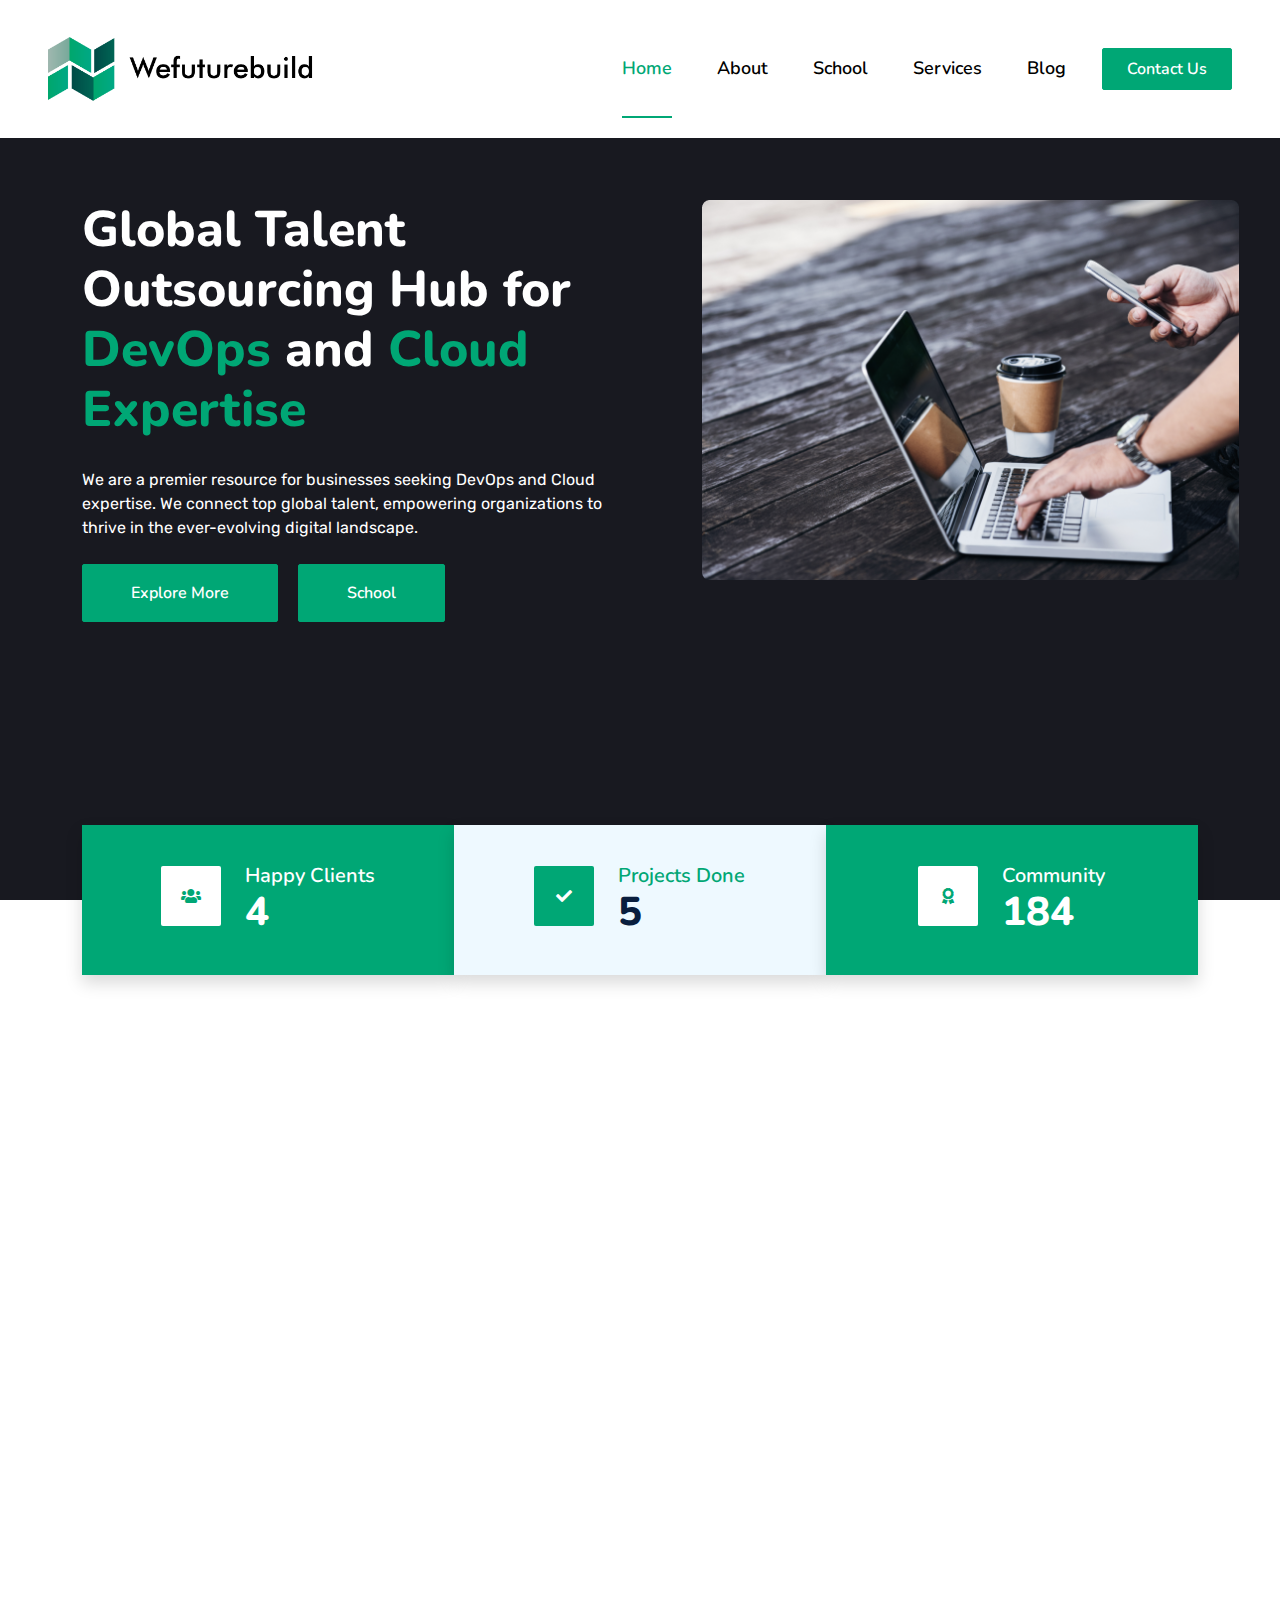
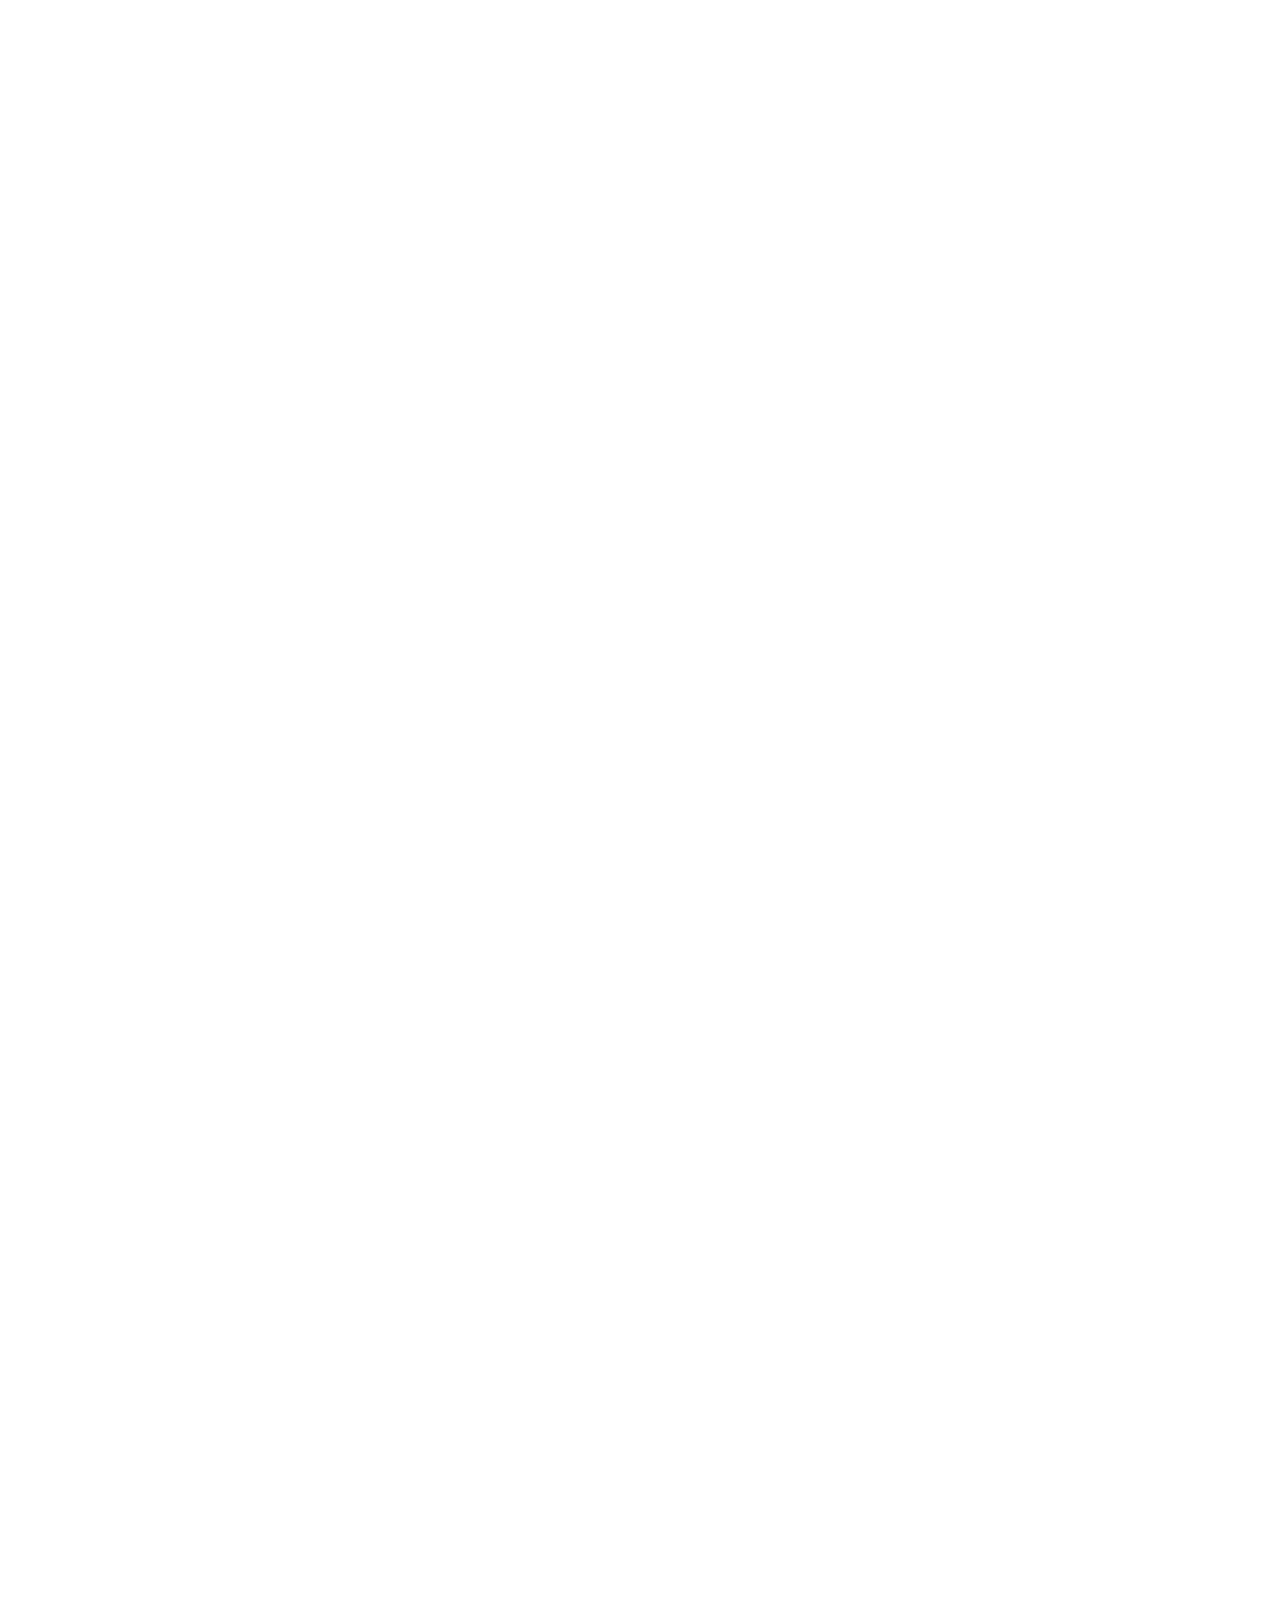
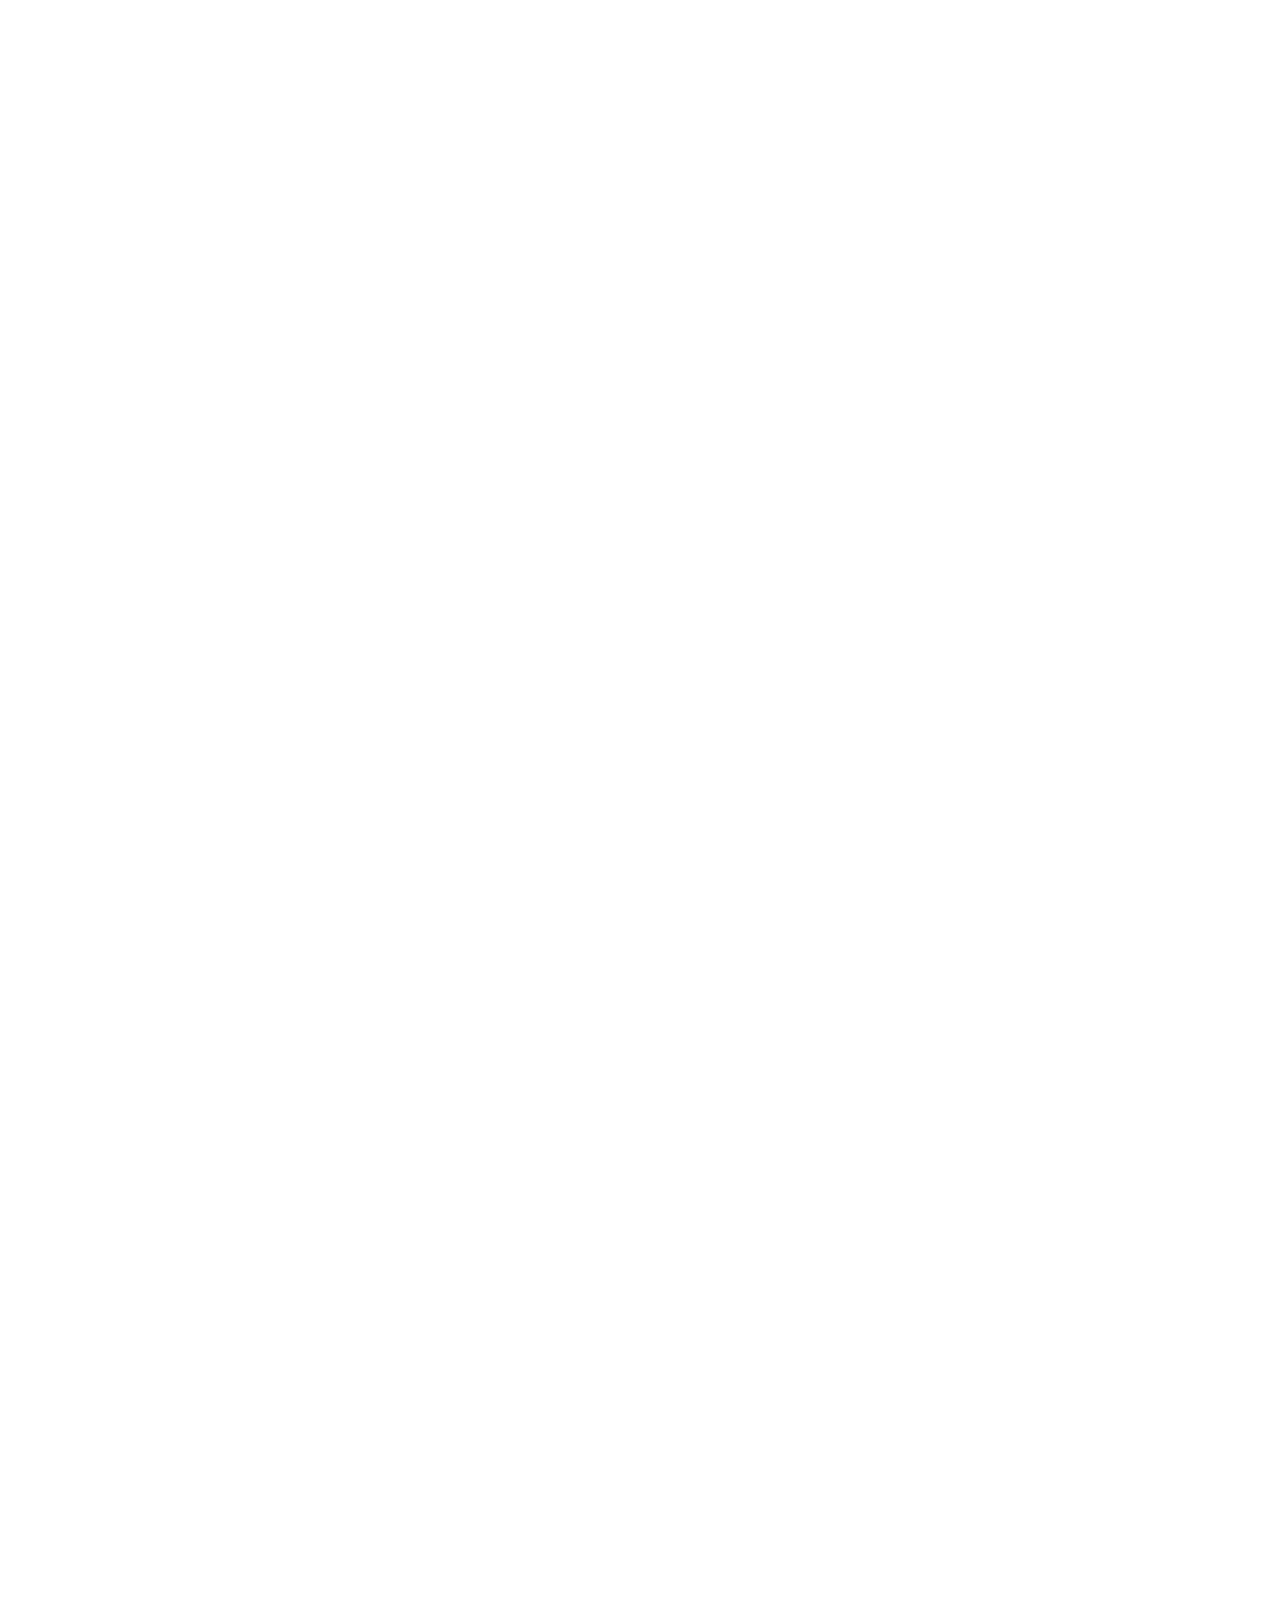
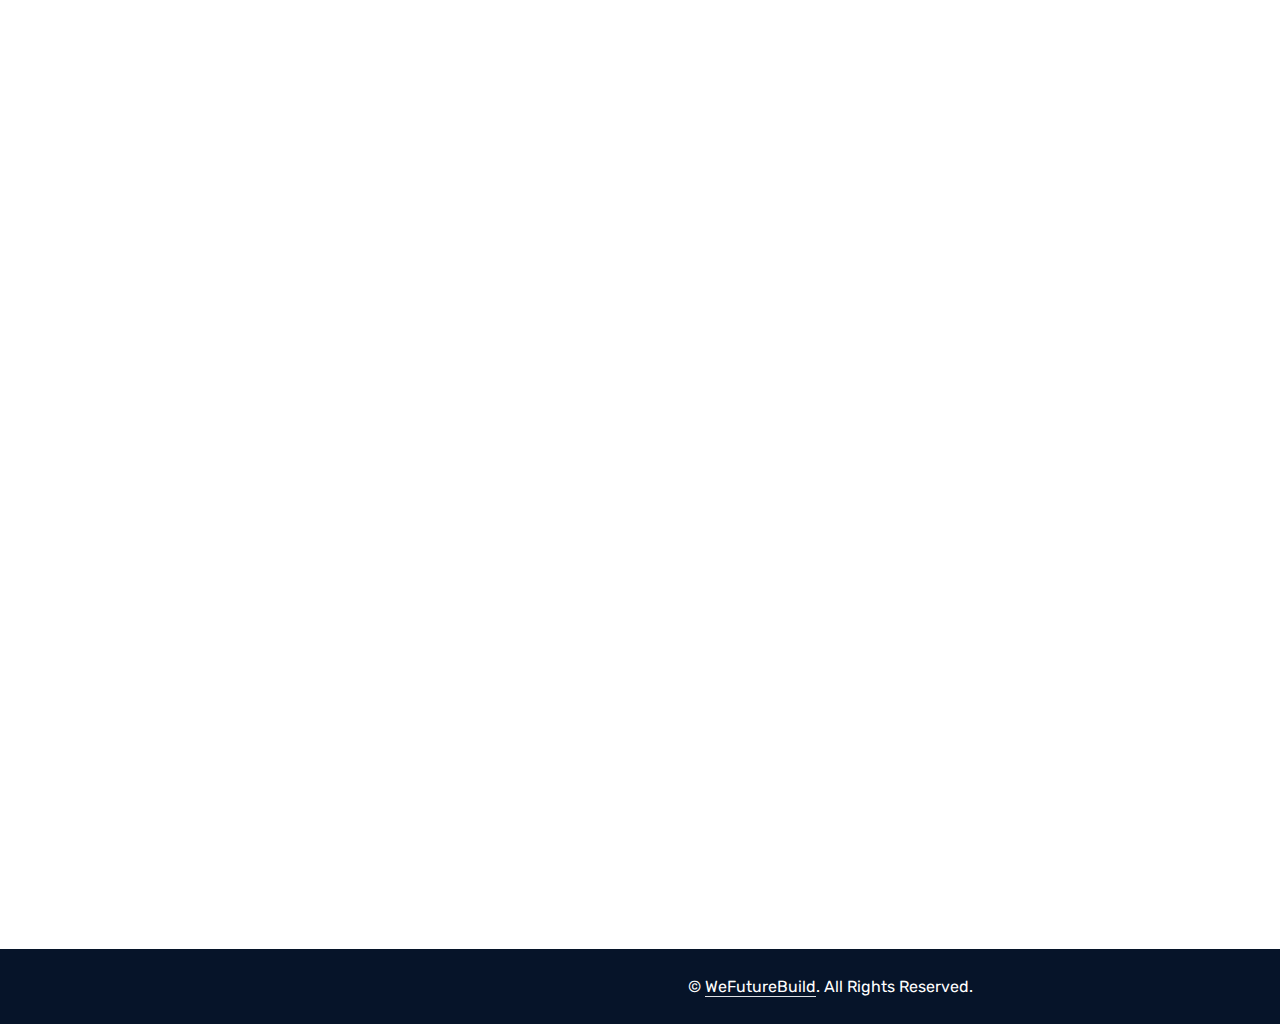
==== commit 9faa6ba6: "changes" ====
--- a/index.html
+++ b/index.html
@@ -494,7 +494,7 @@
         <div class="col-lg-5" style="min-height: 500px">
           <div class="position-relative h-100">
             <img class="position-absolute w-100 h-100 rounded wow zoomIn" data-wow-delay="0.9s"
-              src="/img/pexels-photo-1181265.webp" style="object-fit: cover" />
+              src="./img/pexels-photo-1181265.webp" style="object-fit: cover" />
           </div>
         </div>
       </div>
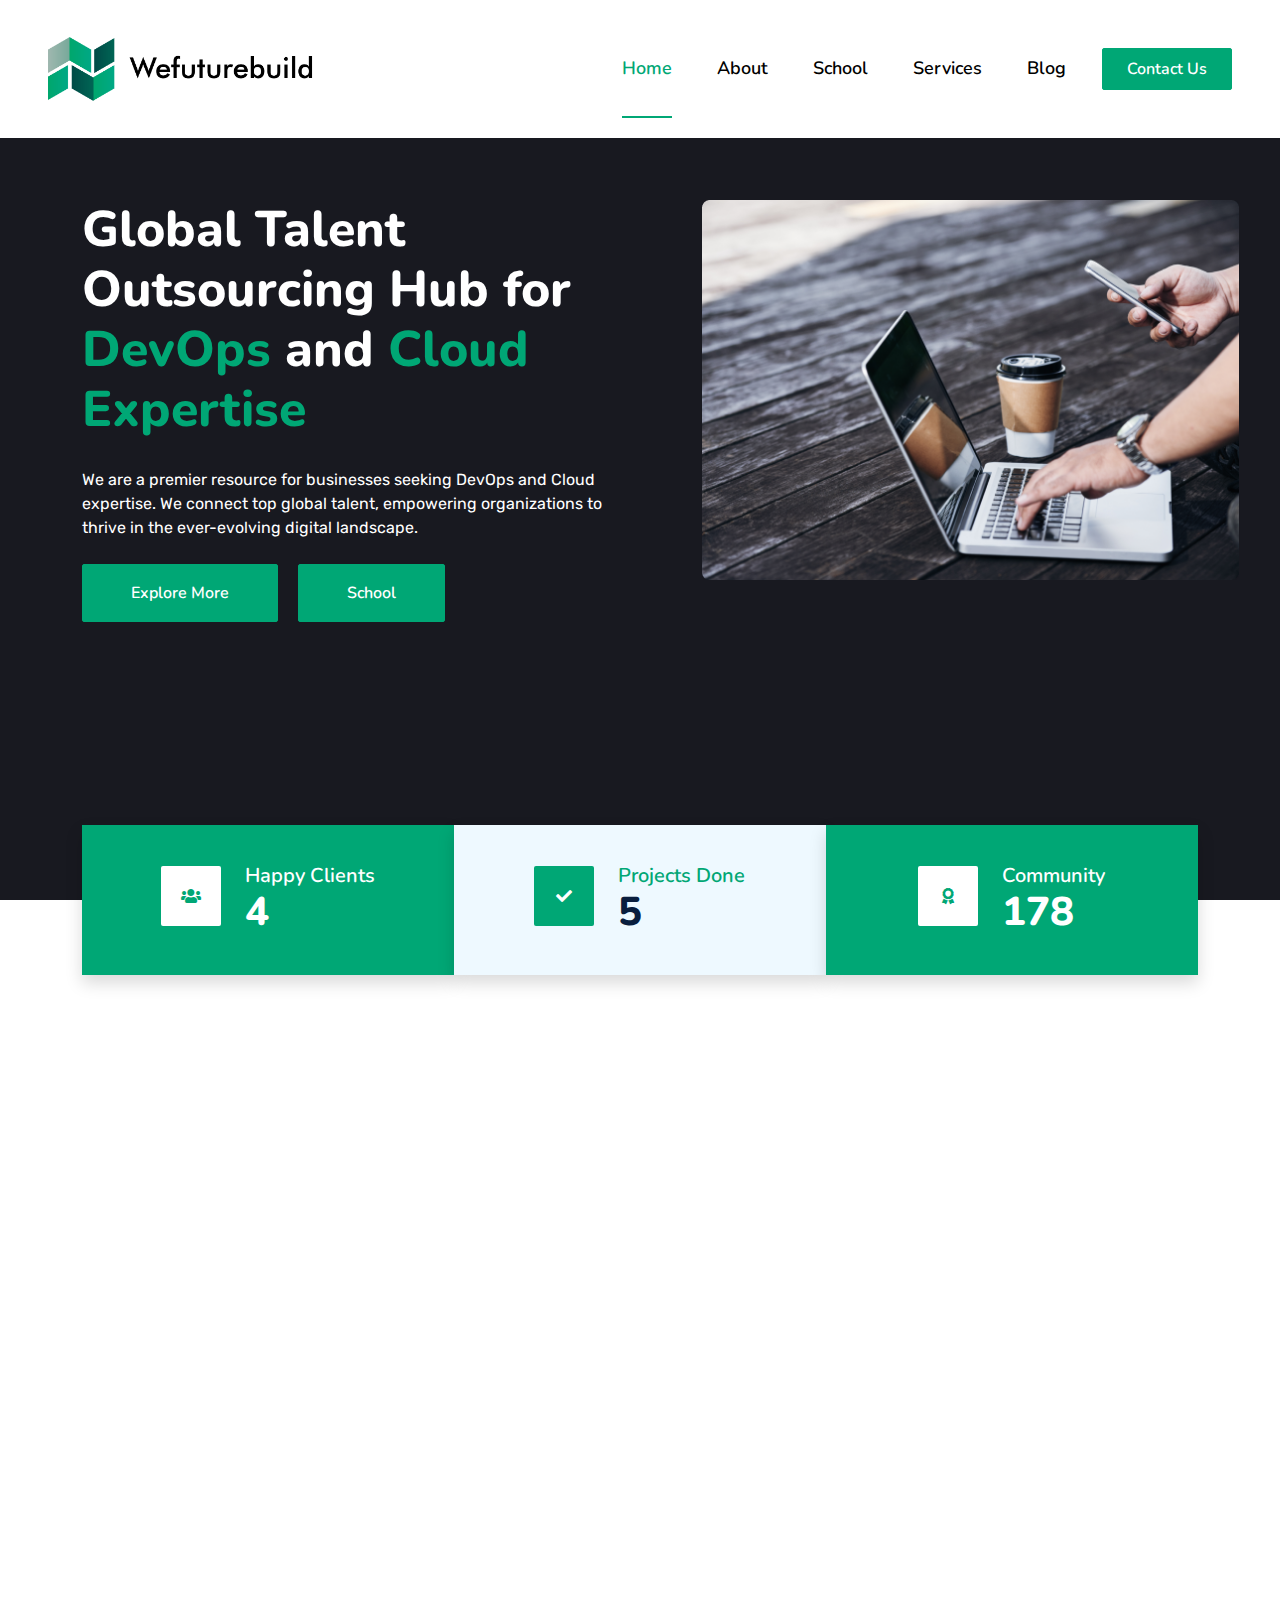
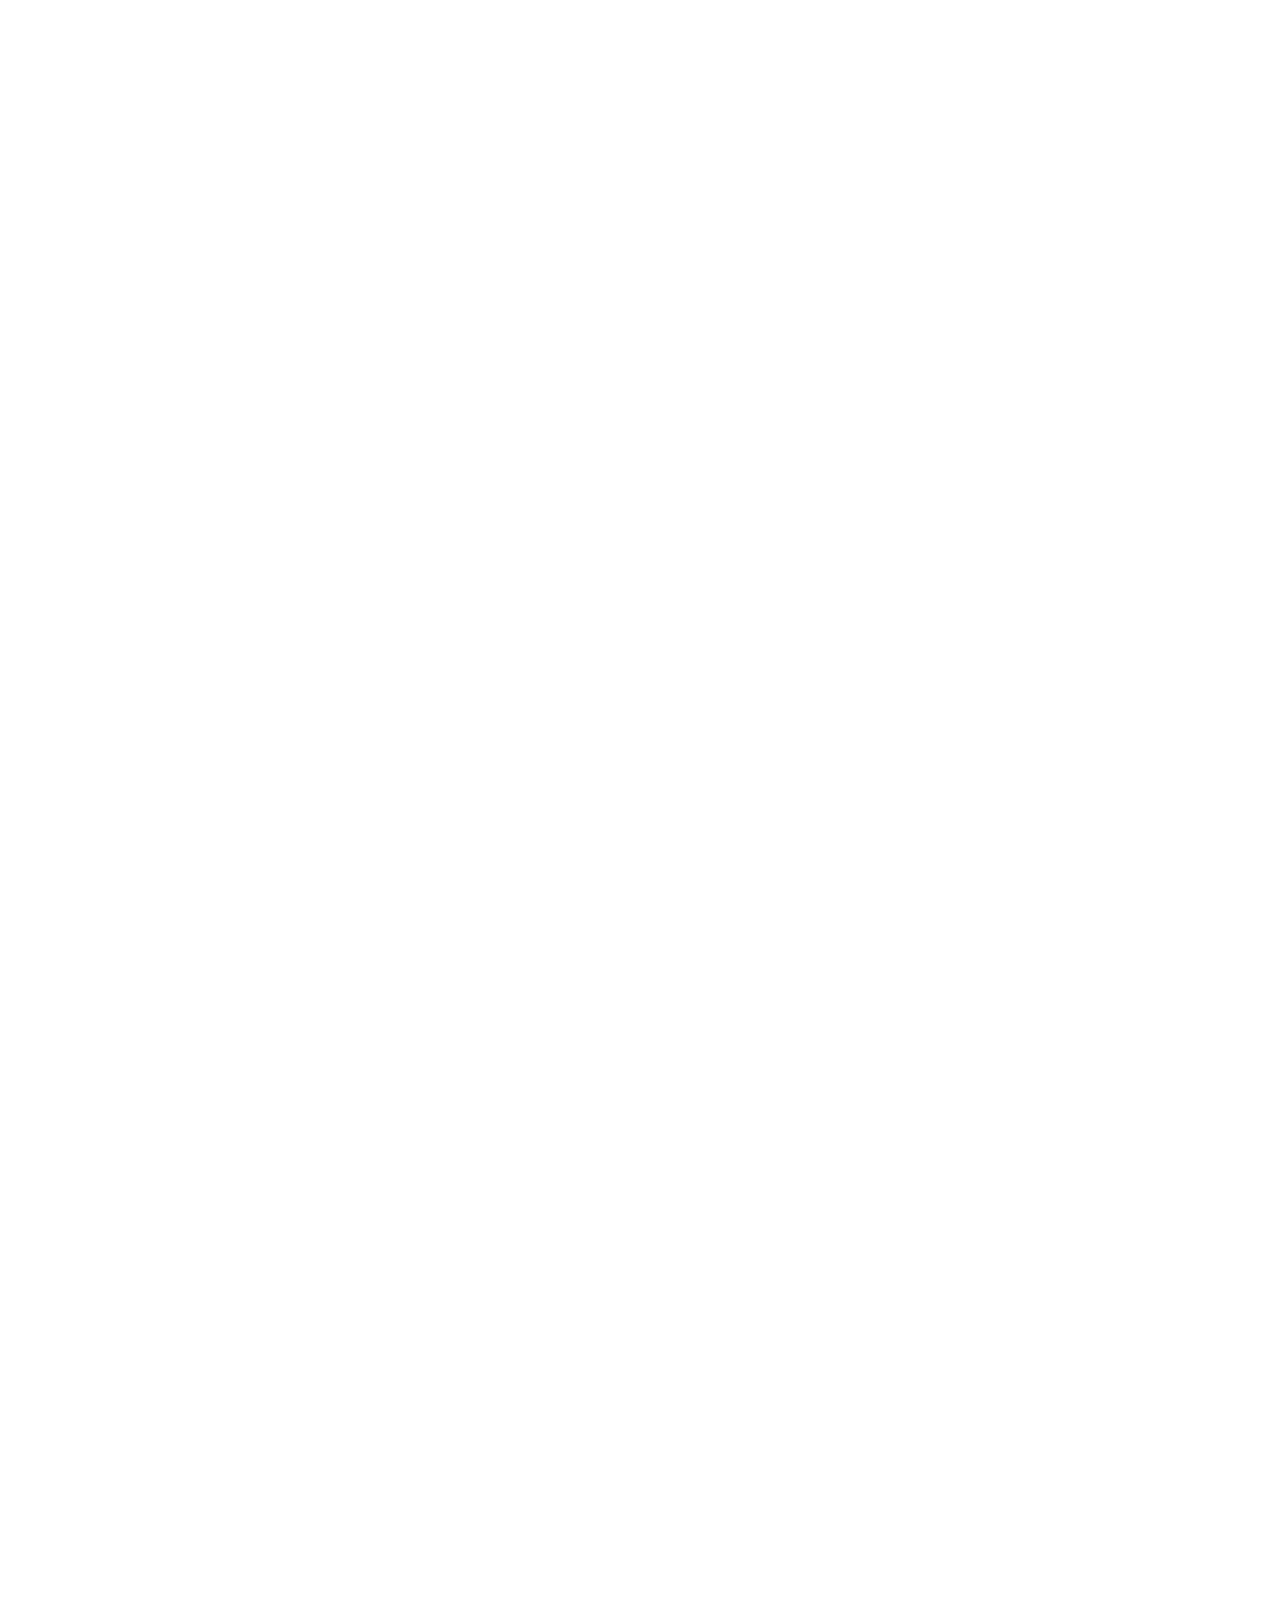
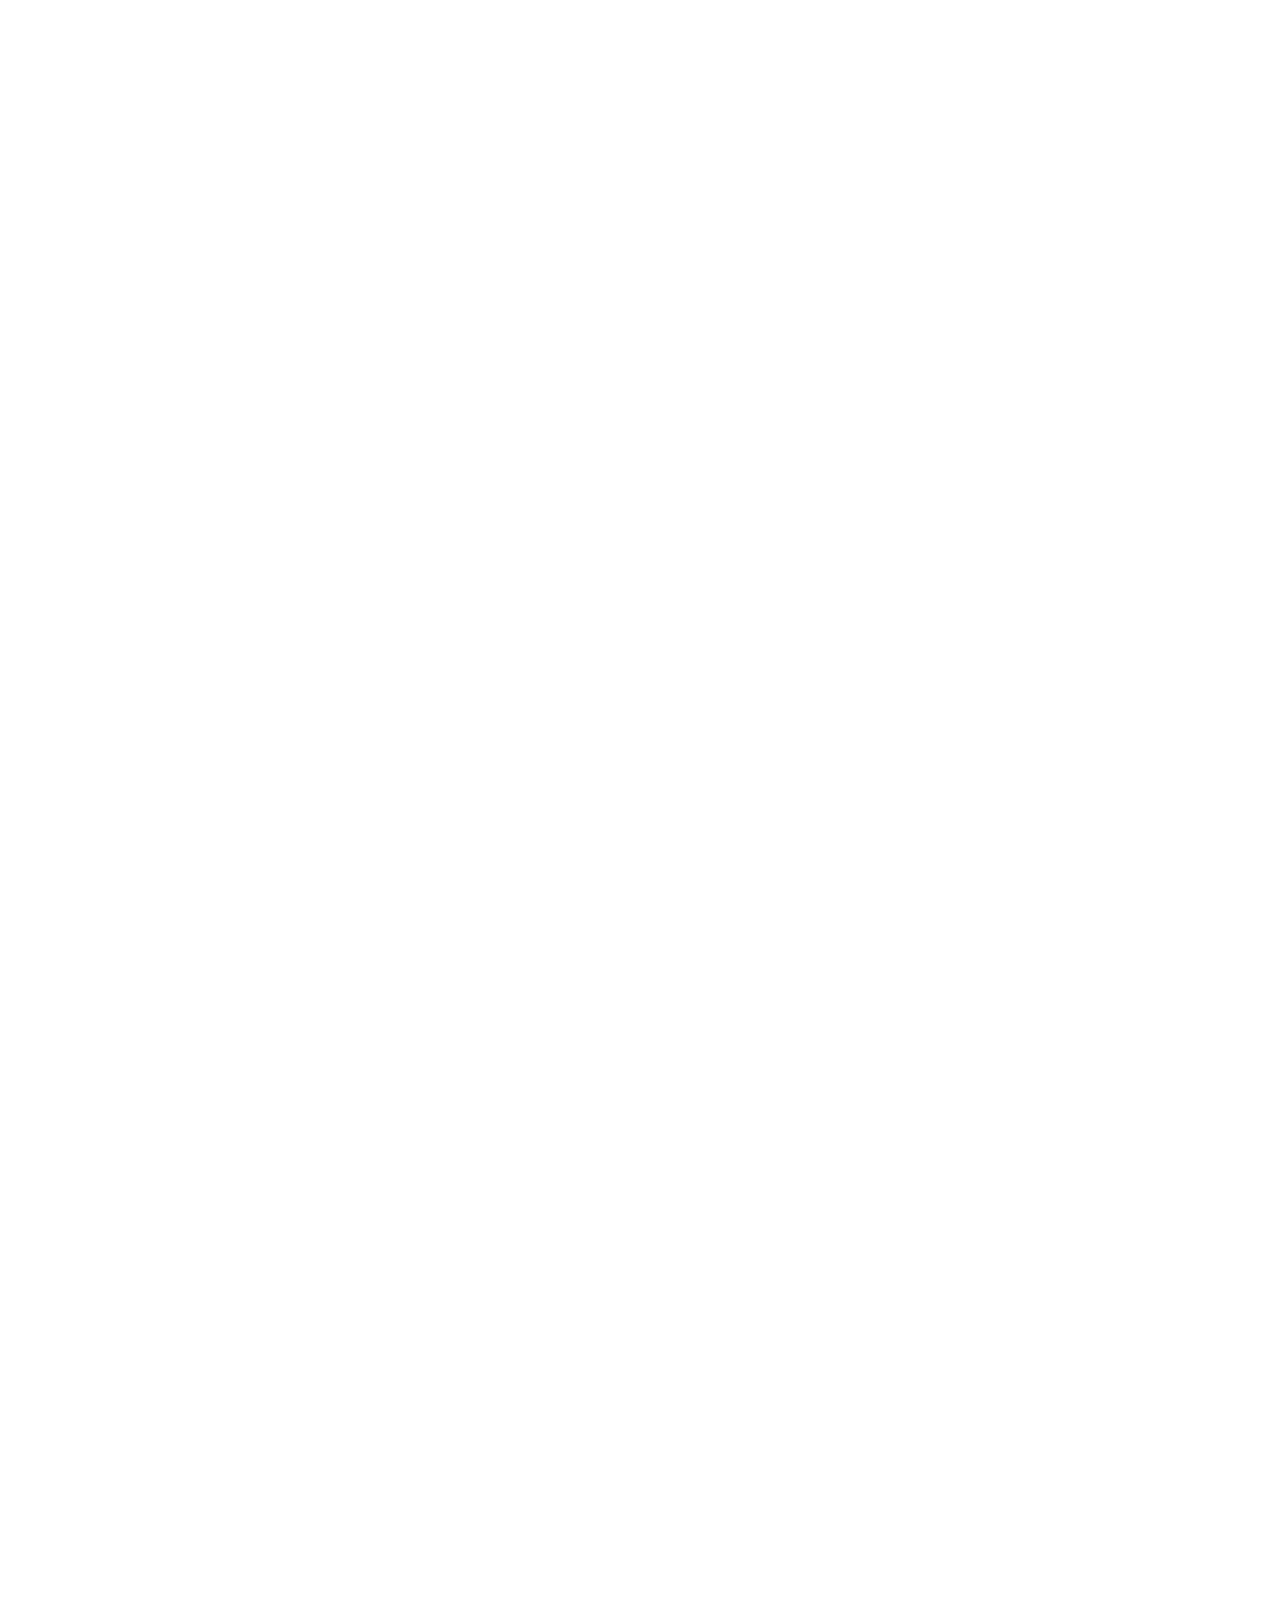
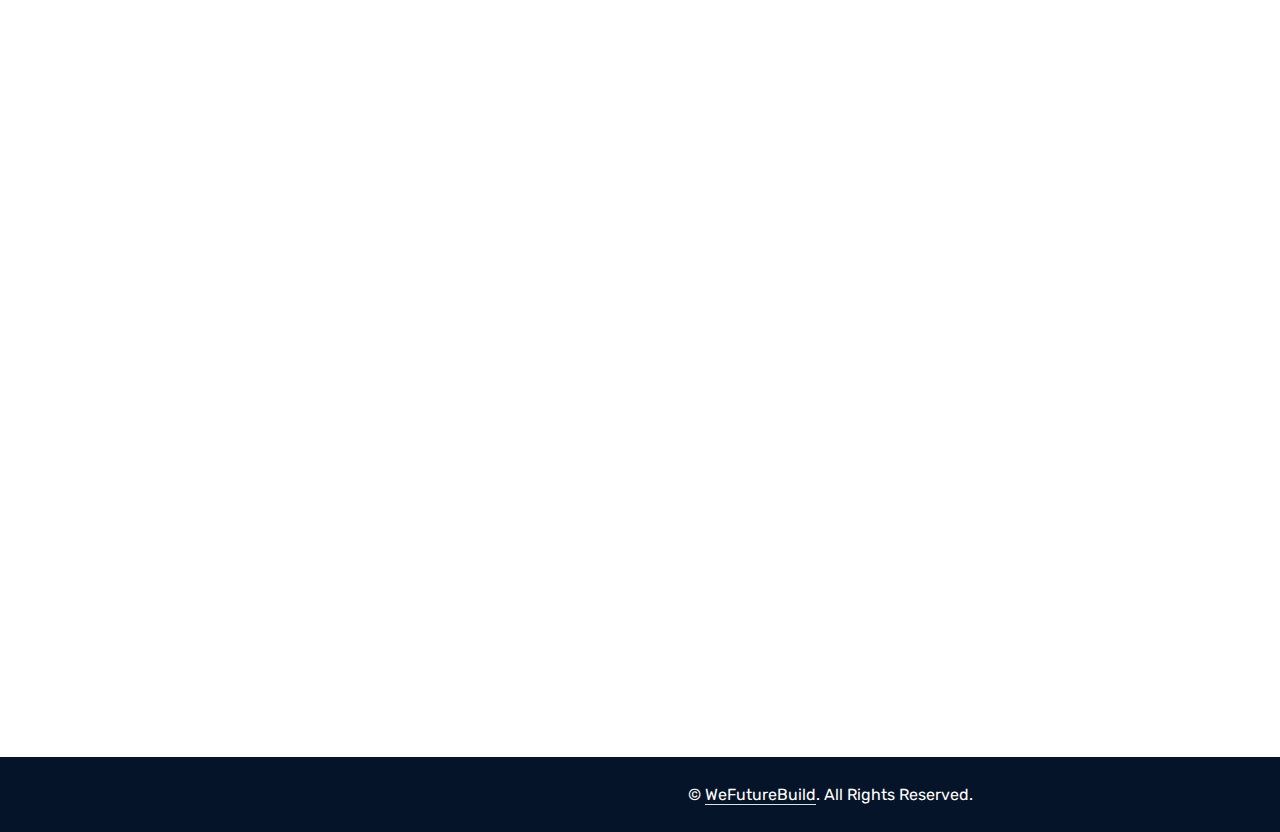
==== commit 552a19b7: "making an update" ====
--- a/index.html
+++ b/index.html
@@ -3,10 +3,11 @@
 
 <head>
   <meta charset="utf-8" />
-  <title>Green Matters – Platform for Learning and Outsourcing</title>
+  <title>Mastering DevOps and Cloud: WeFutureBuild - Your Tech Catalyst</title>
   <meta content="width=device-width, initial-scale=1.0" name="viewport" />
-  <meta content="Free HTML Templates" name="keywords" />
-  <meta content="Free HTML Templates" name="description" />
+<meta name="keywords" content="WeFutureBuild, DevOps services, Cloud solutions, tech training, talent acquisition, strategic consulting, community building, global network, personalized solutions, tech mastery, growth and success">
+  <meta name="description"
+    content="WeFutureBuild: Your DevOps and Cloud success catalyst. Top-tier talent acquisition, tailored training, and strategic consulting. Join our global network of experts for unwavering project support, tech forefront training, and project optimization. Connect with a vibrant tech community.">
 
   <!-- Favicon -->
   <link rel="shortcut icon" href="img/favicon.ico" type="image/x-icon">
@@ -507,8 +508,8 @@
 
 
   <!-- Pricing Plan Start -->
-  <div class="container-fluid py-5 wow fadeInUp" data-wow-delay="0.1s">
-    <div class="container py-5">
+  <div class="container-fluid wow fadeInUp" data-wow-delay="0.1s">
+    <div class="container">
       <div class="section-title text-center position-relative pb-3 mb-5 mx-auto" style="max-width: 900px">
         <h5 class="fw-bold text-primary text-uppercase">WeFutureBuild School</h5>
         <h3 class="mb-0">
@@ -1011,7 +1012,7 @@
               </div>
               <div class="d-flex mt-4">
                 <a class="btn btn-primary btn-square me-2" href="https://twitter.com/wefuturebuild"><i class="fab fa-twitter fw-normal"></i></a>
-                <a class="btn btn-primary btn-square me-2" href="https://linkedin.com/wefuturebuild"><i class="fab fa-linkedin-in fw-normal"></i></a>
+                <a class="btn btn-primary btn-square me-2" href="https://www.linkedin.com/company/wefuturebuild"></i></a>
                 <a class="btn btn-primary btn-square" href="https://instagram.com/wefuturebuild"><i class="fab fa-instagram fw-normal"></i></a>
               </div>
             </div>
--- a/css/style.css
+++ b/css/style.css
@@ -597,6 +597,19 @@
         height: 70vh;
     }
 
+    .carousel-inner{
+        padding-top: 30px;
+    }
+    
+
+    .sch {
+        margin-bottom: -70px;
+    }
+
+    .exp .rounded{
+        height: 95vh;
+    }
+
     .header_content {
         height: 50vh;
         margin-top: 35px;
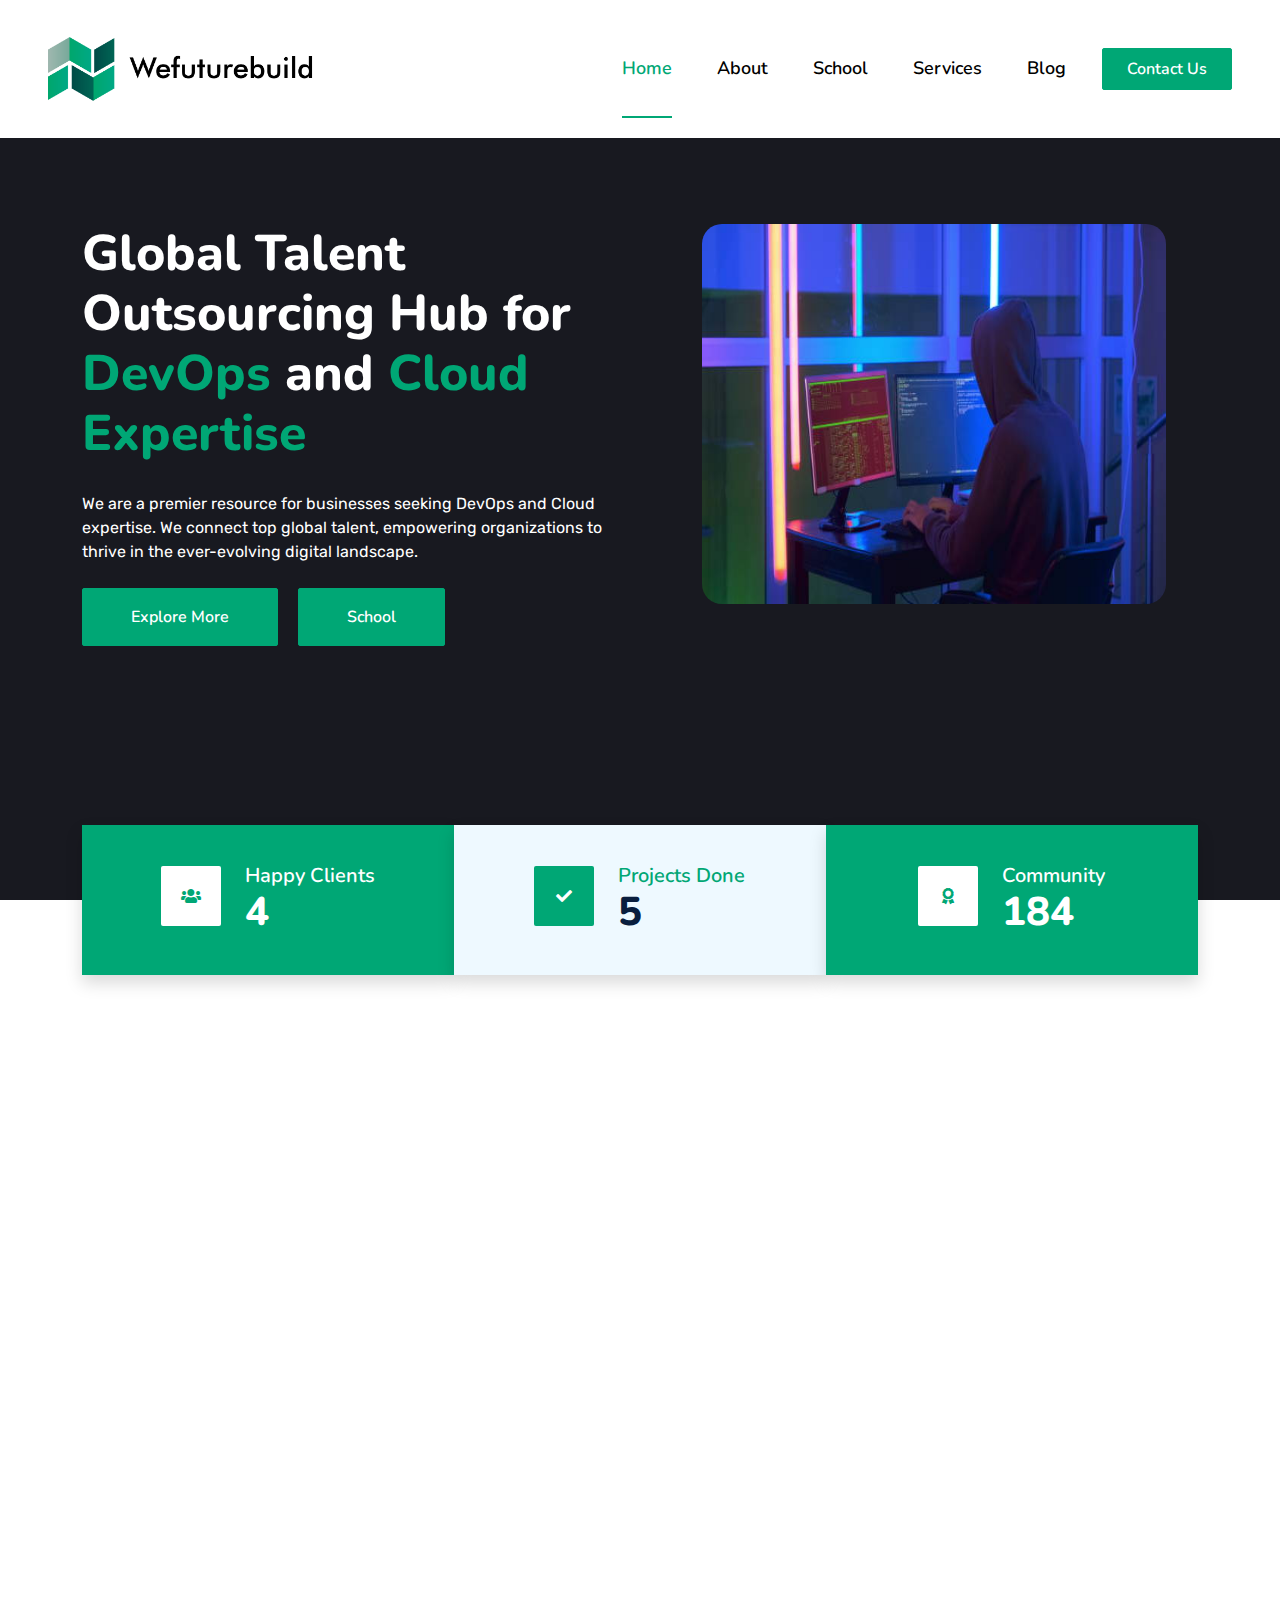
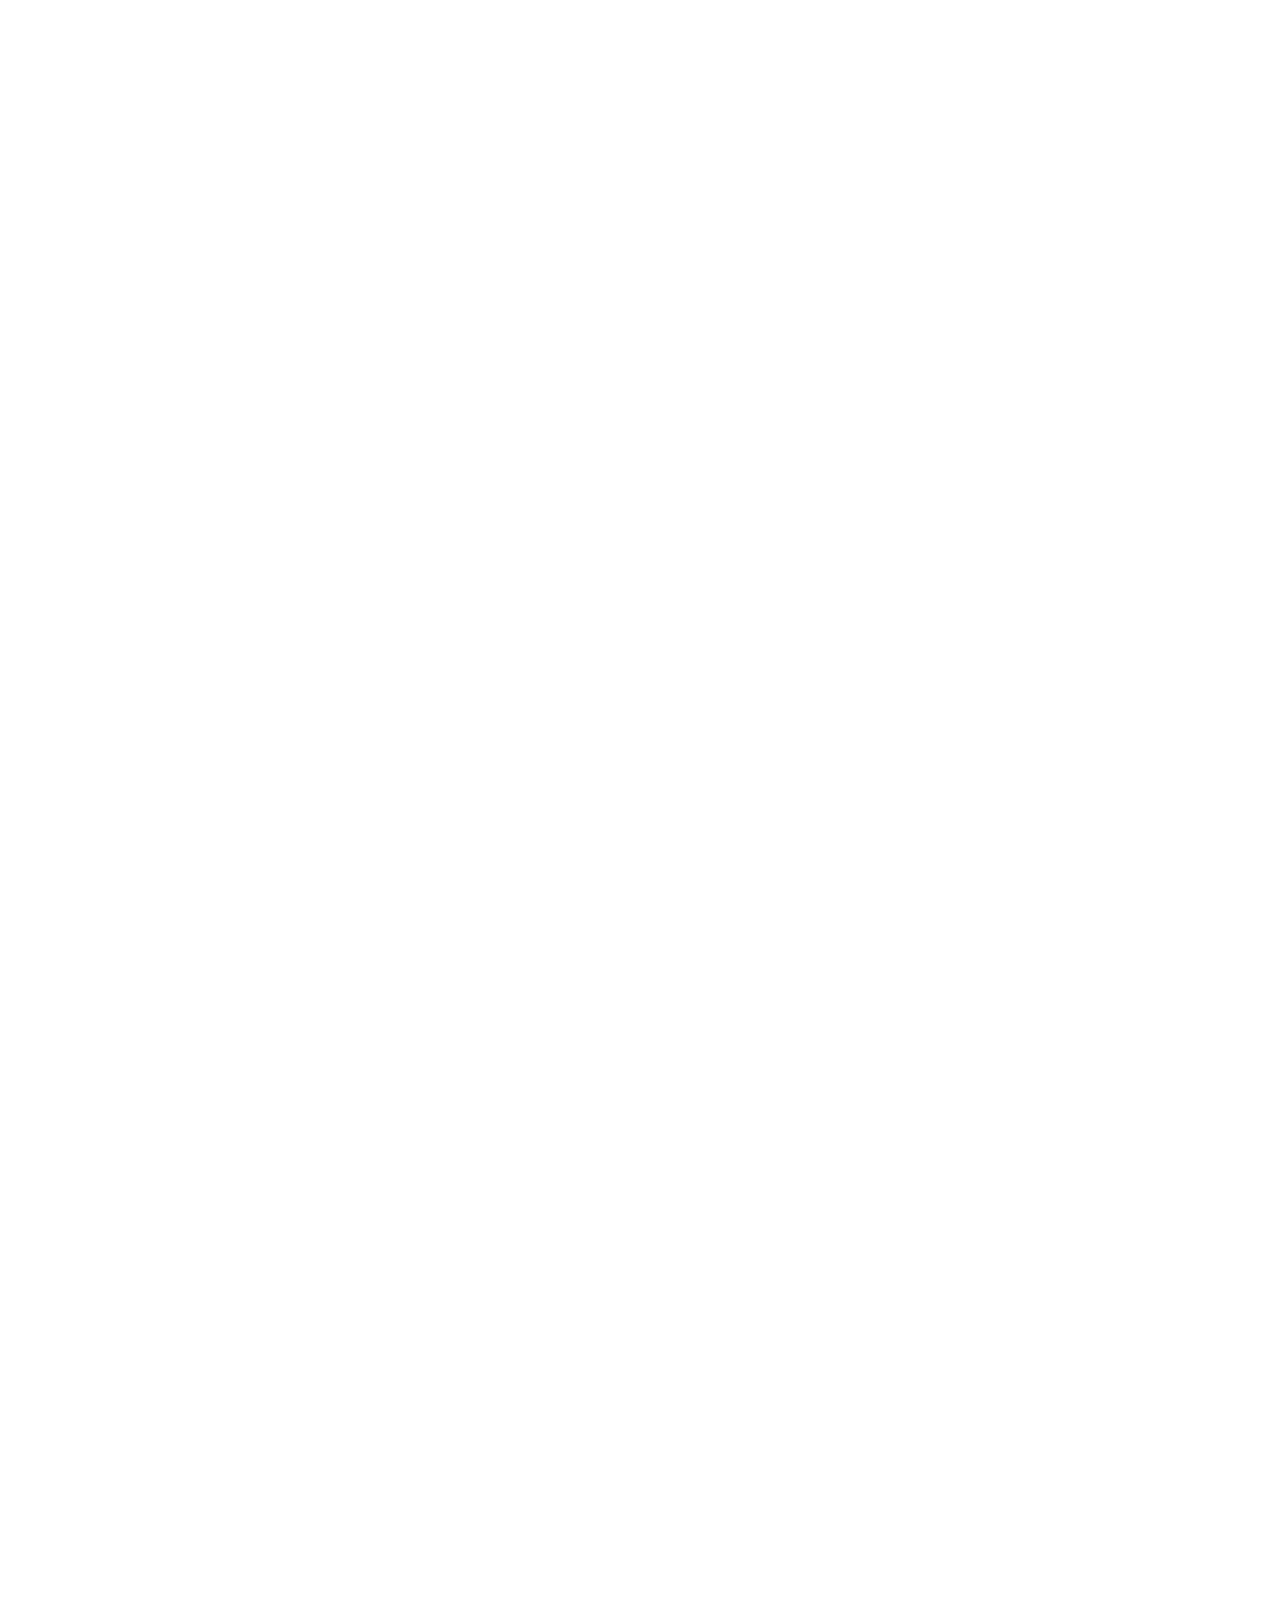
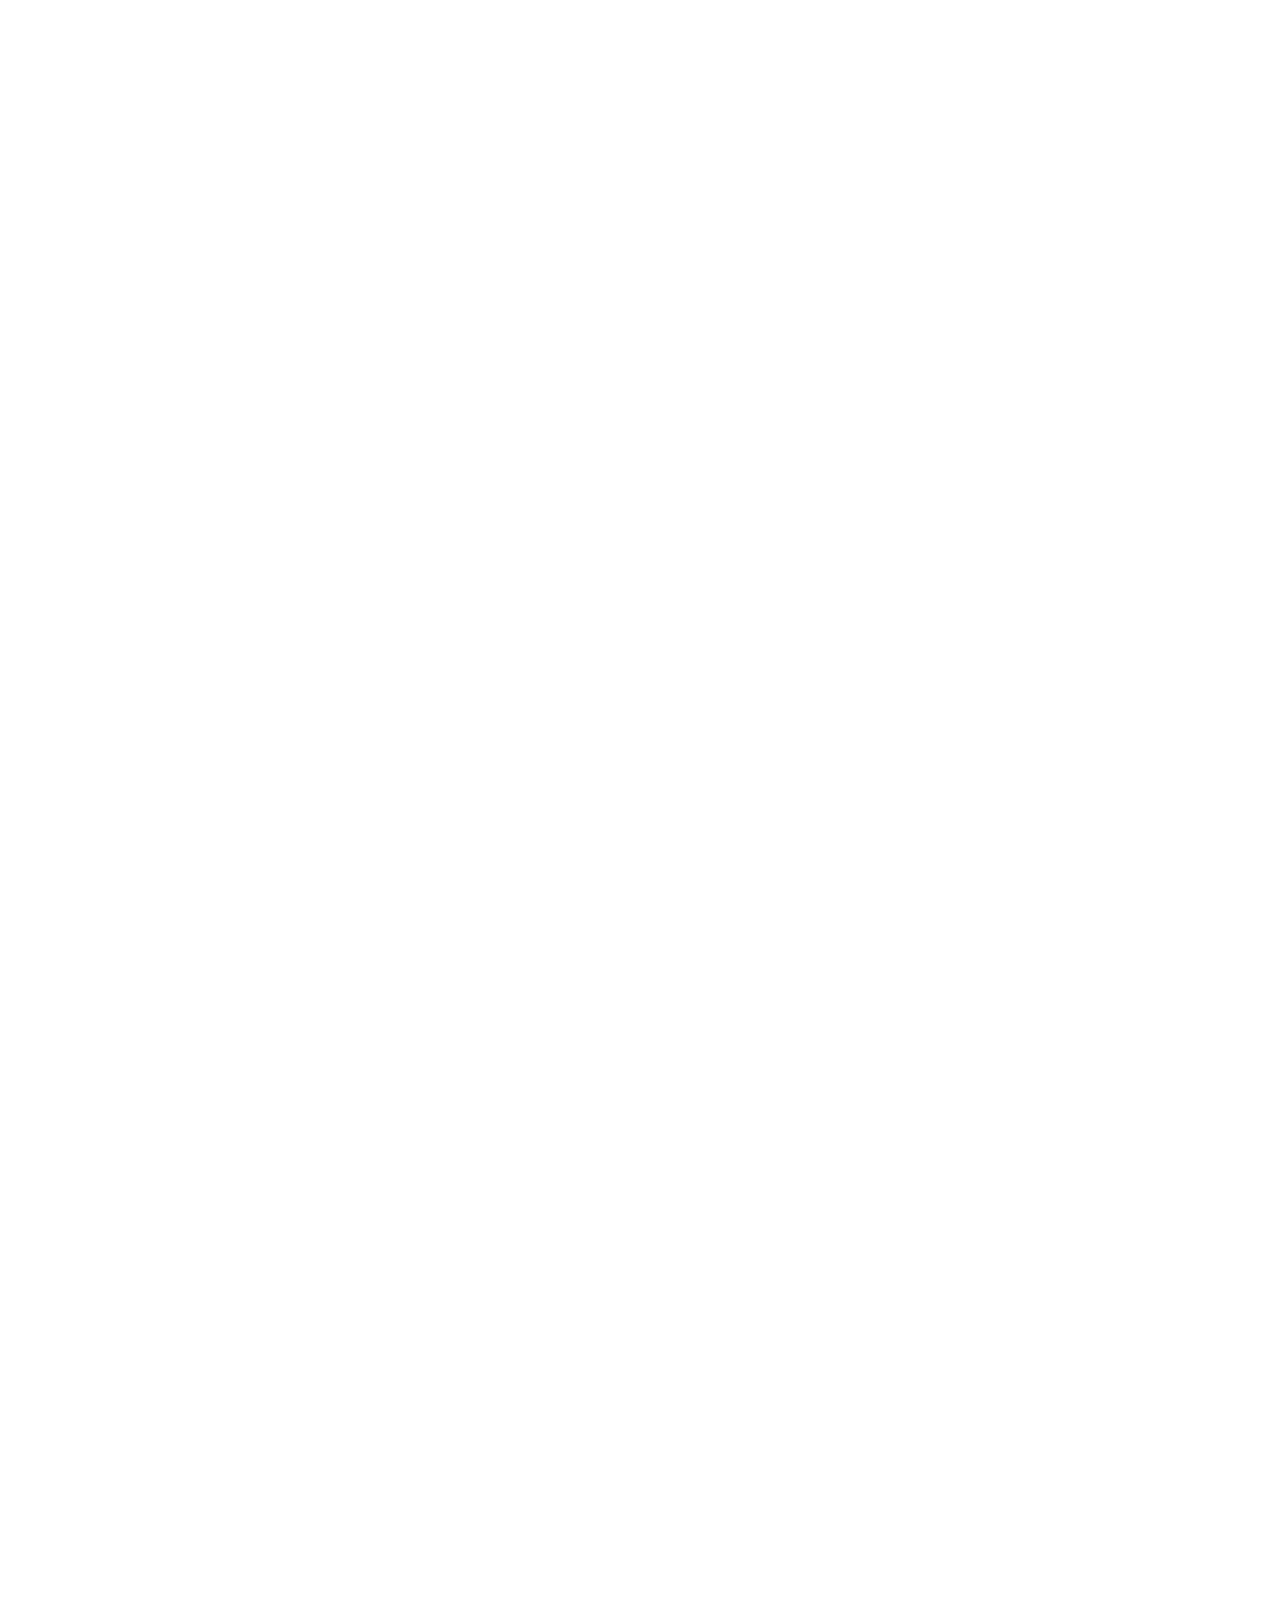
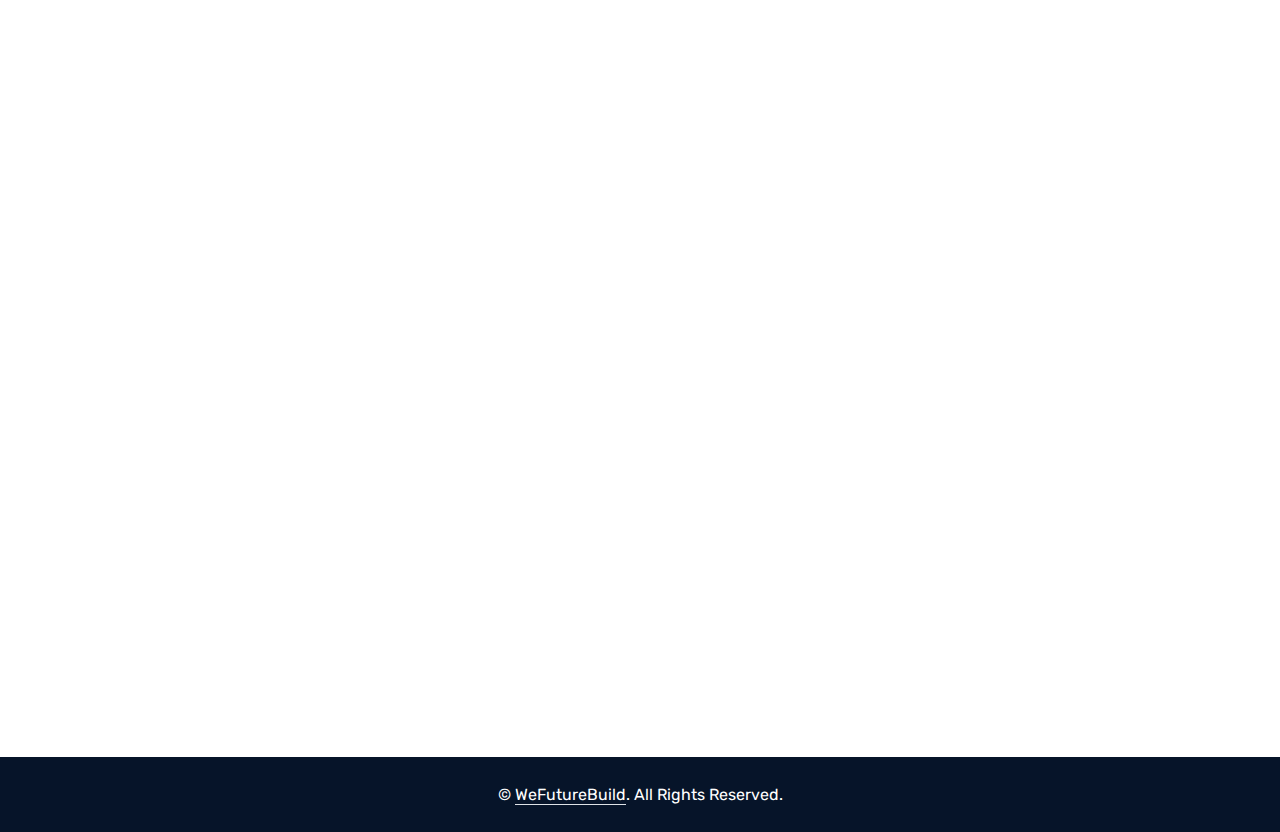
==== commit 82786b5f: "making an updates" ====
--- a/index.html
+++ b/index.html
@@ -66,7 +66,7 @@
   <!-- Topbar End -->
 
   <!-- Navbar & Carousel Start -->
-  <div class="container-fluid position-relative p-0">
+  <div class="container-fluid position-relative p-0 mynav">
     <nav class="navbar navbar-expand-lg navbar-dark px-5 py-3 py-lg-0" style="background-color: white;">
       <a href="index.html" class="navbar-brand p-0 logo">
         <!-- <h1 class="m-0"><i class="fa fa-user-tie me-2"></i>Startup</h1>
@@ -89,7 +89,7 @@
         <a href="contact.html" class="btn btn-primary py-2 px-4 ms-3">Contact Us</a>
       </div>
     </nav>
-    <div class="header">
+    <div class="header pt-4">
       <div class="container">
         <div class="row">
           <div class="col-lg-6 header_content">
@@ -101,15 +101,17 @@
               Cloud expertise. We connect top global talent, empowering
               organizations to thrive in the ever-evolving digital landscape.
             </p>
-            <a href="#">
-              <button class="btn btn-primary px-5 py-3">Explore More</button>
-            </a>
-            <a href="school.html">
-              <button class="btn btn-primary px-5 py-3 ms-3">School</button>
-            </a>
+            <div class="navbtn">
+              <a href="#">
+                <button class="btn btn-primary px-5 py-3">Explore More</button>
+              </a>
+              <a href="school.html" class="sch_btn">
+                <button class="btn btn-primary px-5 py-3 ms-3">School</button>
+              </a>
+            </div>
           </div>
           <div class="col-lg-6 header_content_image">
-            <img src="./img/BG.png.webp" alt="" height="380" style="margin-top: 200px; margin-left: 50px;">
+            <img src="./img/istockphoto-1201393548-612x612.jpg" alt="" height="380" width="85%" style="border-radius: 20px; margin-top: 200px; margin-left: 50px;">
           </div>
         </div>
       </div>
@@ -487,7 +489,7 @@
             </div>
             <div class="ps-4">
               <h5 class="mb-2">Call to ask any question</h5>
-              <h4 class="text-primary mb-0">+1 (240) 508-4936</h4>
+              <h4 class="text-primary mb-0">+234-816-8953-635</h4>
             </div>
           </div>
           <a href="quote.html" class="btn btn-primary py-3 px-5 mt-3 wow zoomIn" data-wow-delay="0.9s">Contact Us</a>
@@ -1012,7 +1014,8 @@
               </div>
               <div class="d-flex mt-4">
                 <a class="btn btn-primary btn-square me-2" href="https://twitter.com/wefuturebuild"><i class="fab fa-twitter fw-normal"></i></a>
-                <a class="btn btn-primary btn-square me-2" href="https://www.linkedin.com/company/wefuturebuild"></i></a>
+                                <a class="btn btn-primary btn-square me-2" href="https://linkedin.com/wefuturebuild"><i
+                                        class="fab fa-linkedin-in fw-normal"></i></a>
                 <a class="btn btn-primary btn-square" href="https://instagram.com/wefuturebuild"><i class="fab fa-instagram fw-normal"></i></a>
               </div>
             </div>
@@ -1049,7 +1052,7 @@
   </div>
   <div class="container-fluid text-white" style="background: #061429">
     <div class="container text-center">
-      <div class="row justify-content-end">
+      <div class="row justify-content-center">
         <div class="col-lg-8 col-md-6">
           <div class="d-flex align-items-center justify-content-center" style="height: 75px">
             <p class="mb-0">
--- a/css/style.css
+++ b/css/style.css
@@ -219,6 +219,10 @@
     }
 }
 
+.mynav .header {
+    padding-top: 110px;
+}
+
 
 /*** Carousel ***/
 .carousel-caption {
@@ -239,6 +243,32 @@
     .carousel-caption h1 {
         font-size: 30px;
         font-weight: 600 !important;
+    }
+
+    .mynav .header {
+        height: 85vh;
+    }
+
+    .navbtn {
+        display: flex;
+        flex-direction: column;
+    }
+
+    .navbtn .sch_btn button{
+        margin-left: -1px !important;
+        margin-top: 10px !important;
+    }
+
+    .exp .rounded {
+        height: 120vh !important;
+    }
+
+    .sch_card .rounded {
+        height: 130vh !important;
+    }
+
+    .serv .header {
+        height: 80vh !important;
     }
 }
 
@@ -533,6 +563,14 @@
     margin-top: 200px;
 }
 
+.serv .header_content {
+    margin-top: 220px;
+}
+
+.serv .header_content_image {
+    margin-top: 20px;
+}
+
 .header_content h2 {
     font-size: 50px;
     color: white;
@@ -607,7 +645,7 @@
     }
 
     .exp .rounded{
-        height: 95vh;
+        height: 105vh;
     }
 
     .header_content {
@@ -616,7 +654,7 @@
     }
 
     .sch_card .rounded{
-        height: 65vh !important;
+        height: 85vh !important;
     }
 
     .header_content h2 {
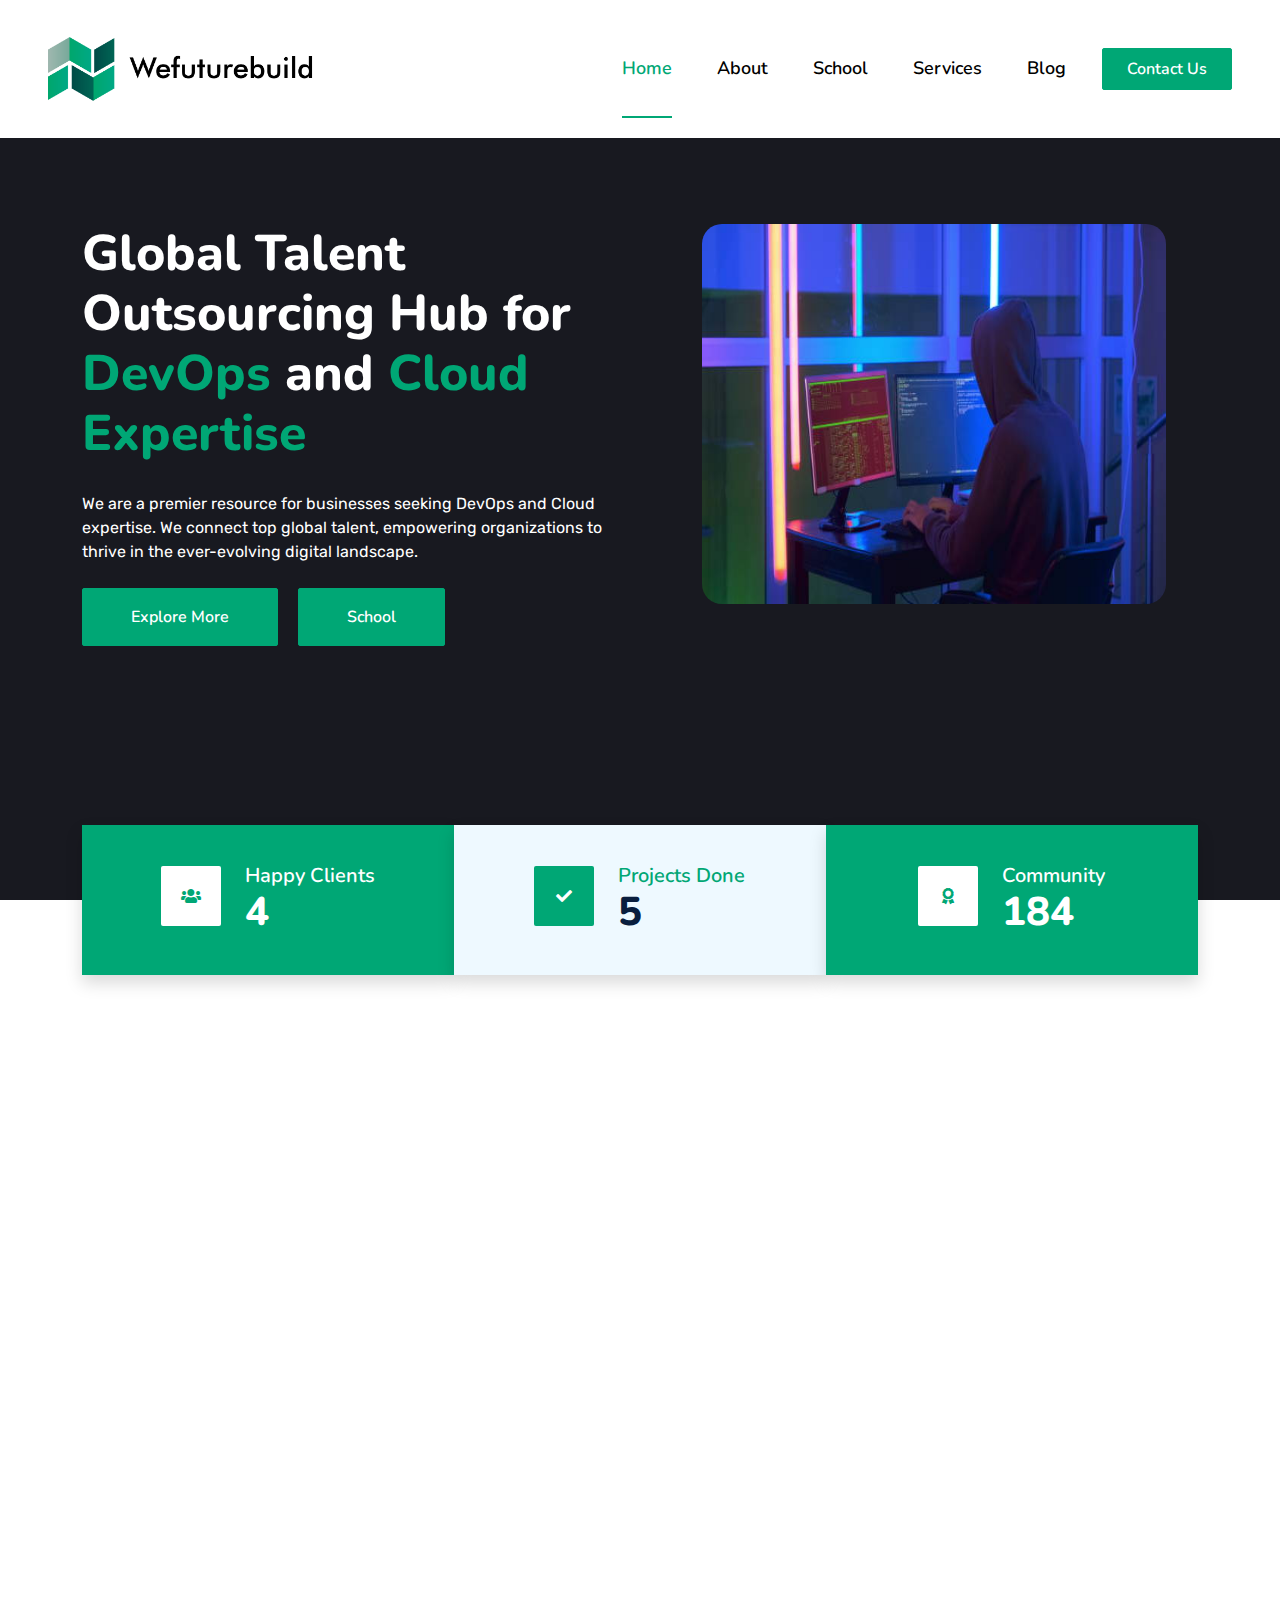
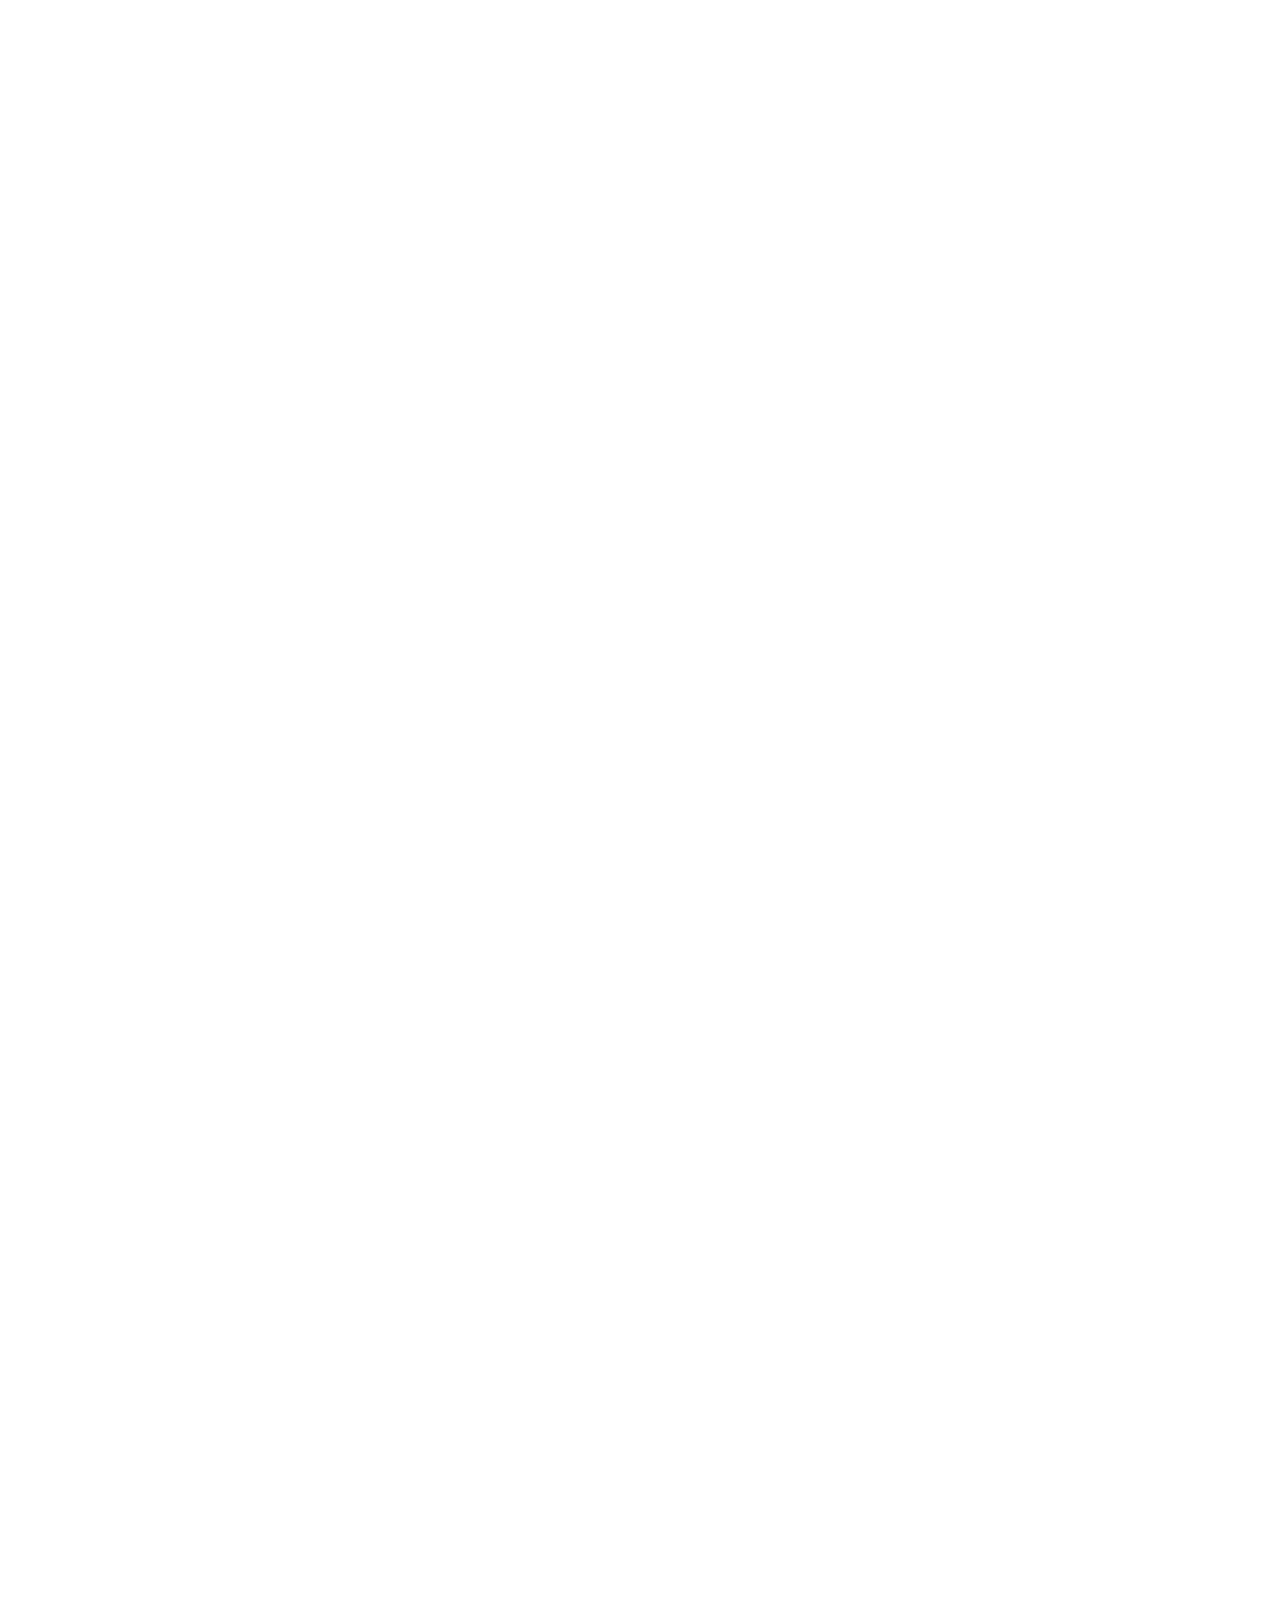
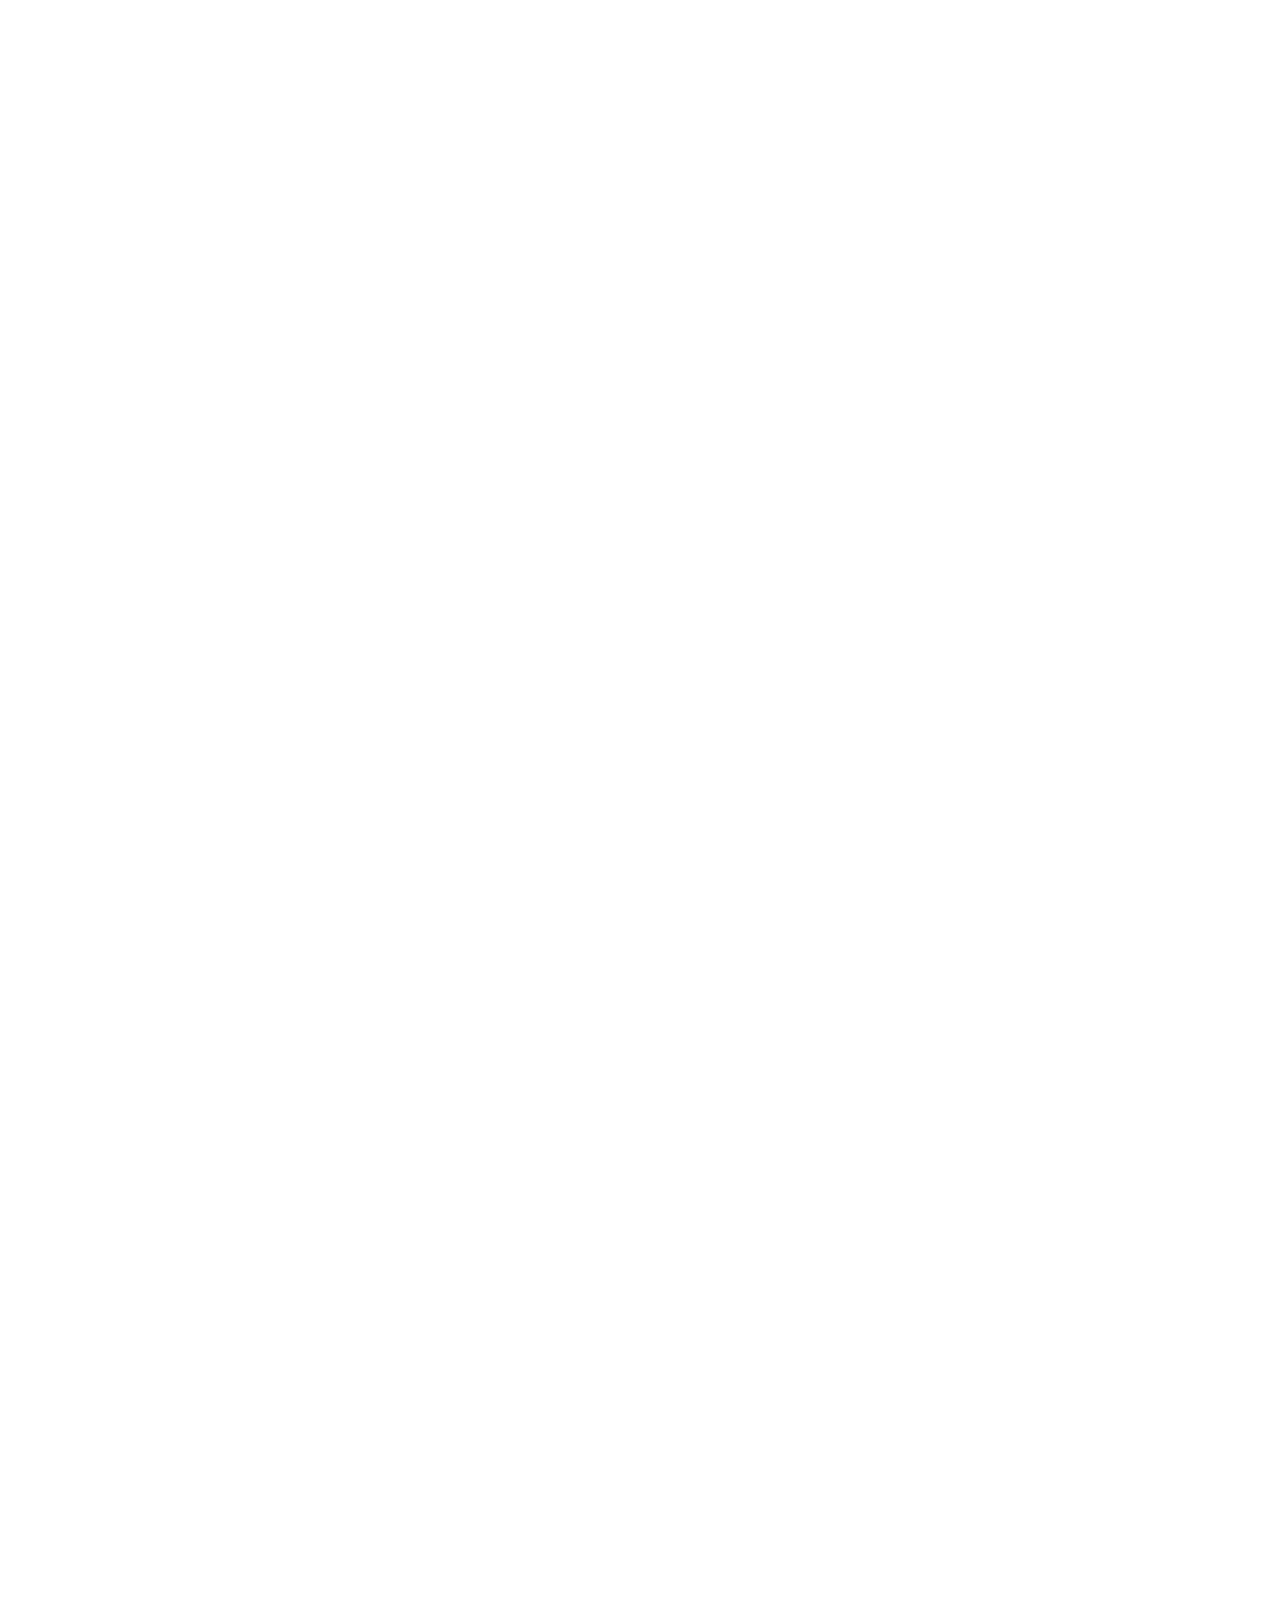
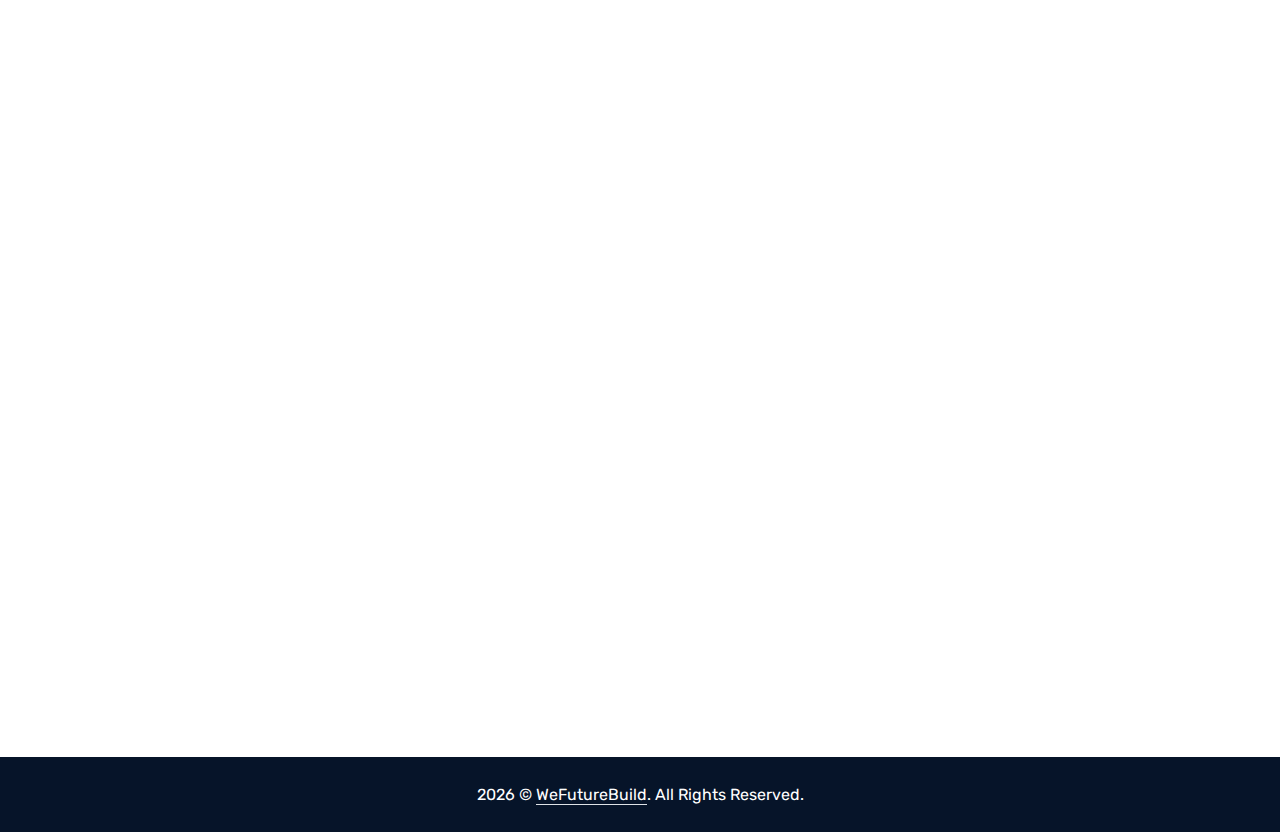
==== commit 763bd34d: "final" ====
--- a/index.html
+++ b/index.html
@@ -1010,11 +1010,11 @@
               </div>
               <div class="d-flex mb-2">
                 <i class="bi bi-telephone text-primary me-2"></i>
-                <p class="mb-0">+012 345 67890</p>
+                <p class="mb-0">+234-816-8953-635</p>
               </div>
               <div class="d-flex mt-4">
                 <a class="btn btn-primary btn-square me-2" href="https://twitter.com/wefuturebuild"><i class="fab fa-twitter fw-normal"></i></a>
-                                <a class="btn btn-primary btn-square me-2" href="https://linkedin.com/wefuturebuild"><i
+                                <a class="btn btn-primary btn-square me-2" href="https://www.linkedin.com/company/wefuturebuild"><i
                                         class="fab fa-linkedin-in fw-normal"></i></a>
                 <a class="btn btn-primary btn-square" href="https://instagram.com/wefuturebuild"><i class="fab fa-instagram fw-normal"></i></a>
               </div>
@@ -1056,6 +1056,7 @@
         <div class="col-lg-8 col-md-6">
           <div class="d-flex align-items-center justify-content-center" style="height: 75px">
             <p class="mb-0">
+              <script>document.write(new Date().getFullYear())</script>
               &copy;
               <a class="text-white border-bottom" href="#">WeFutureBuild</a>.
               All Rights Reserved.
--- a/css/style.css
+++ b/css/style.css
@@ -270,6 +270,10 @@
     .serv .header {
         height: 80vh !important;
     }
+
+    .serv .header_content {
+        margin-top: 35px !important;
+    }
 }
 
 .carousel-control-prev,
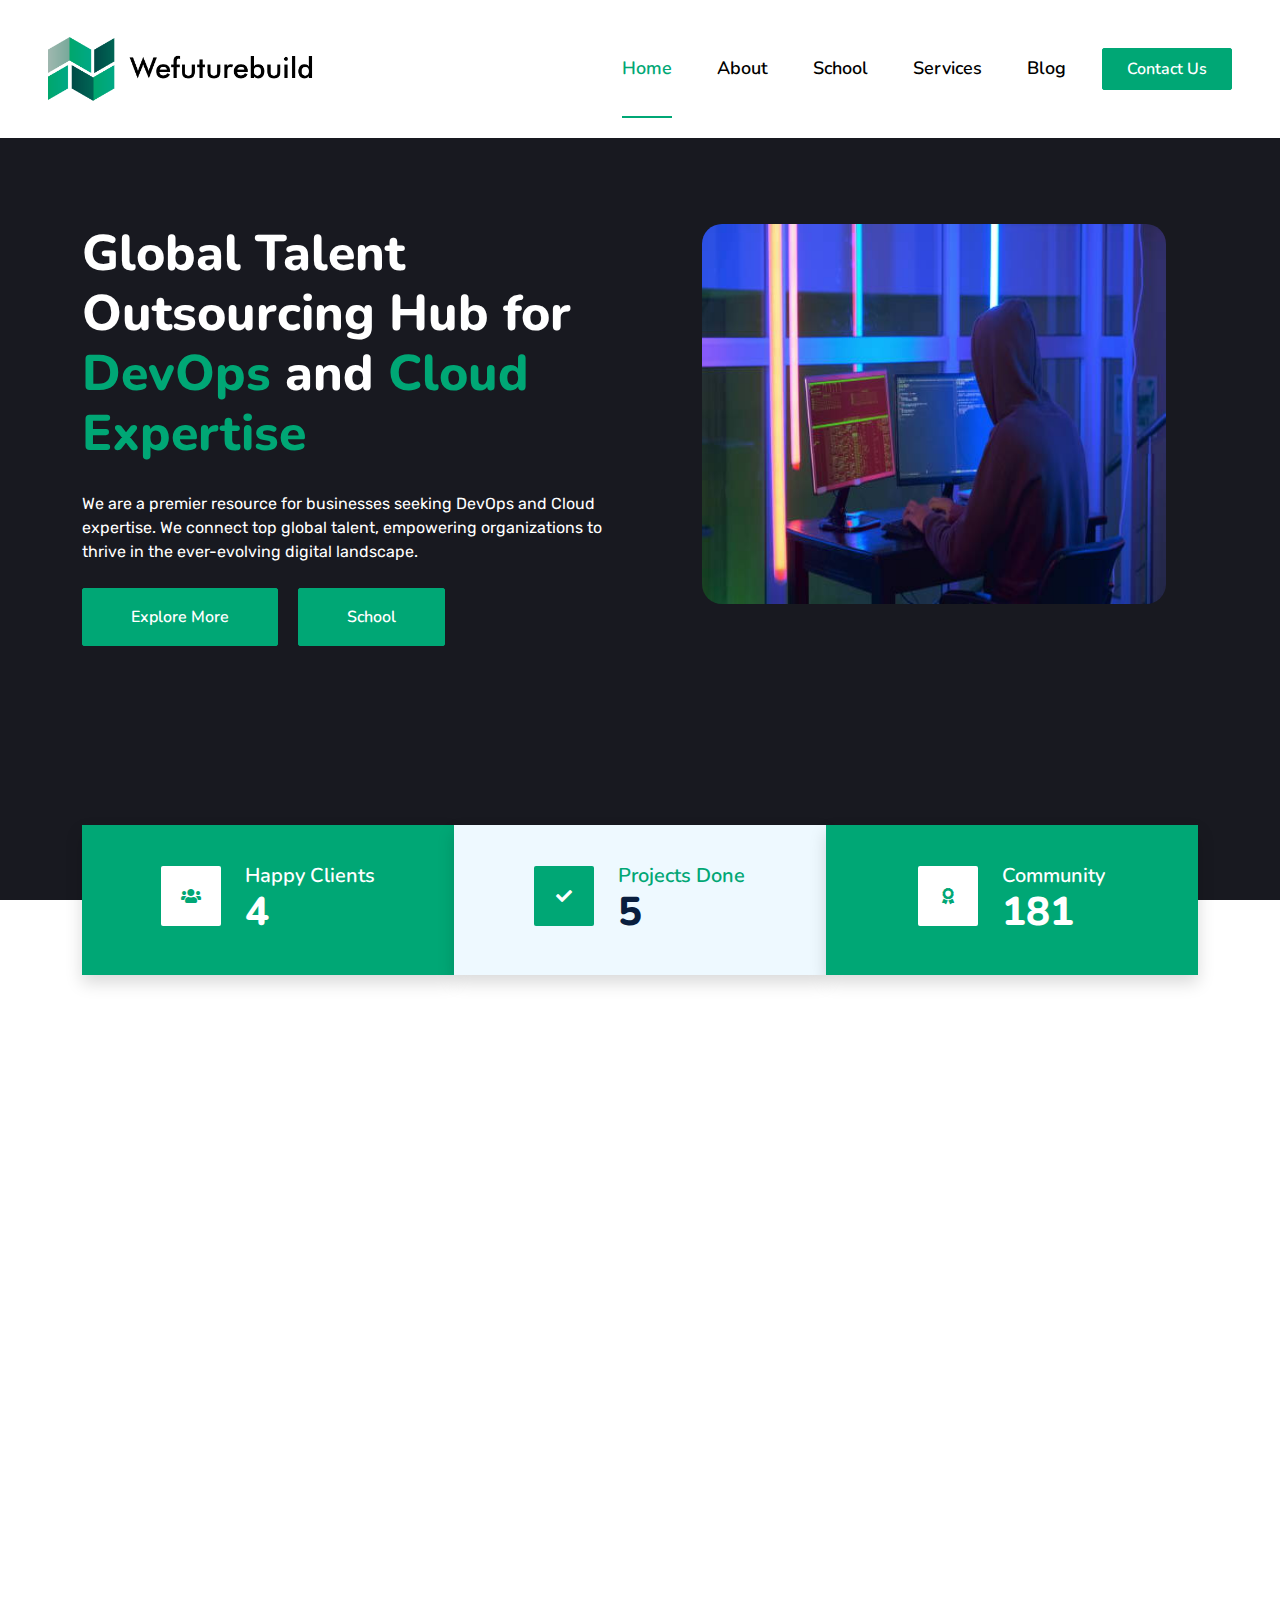
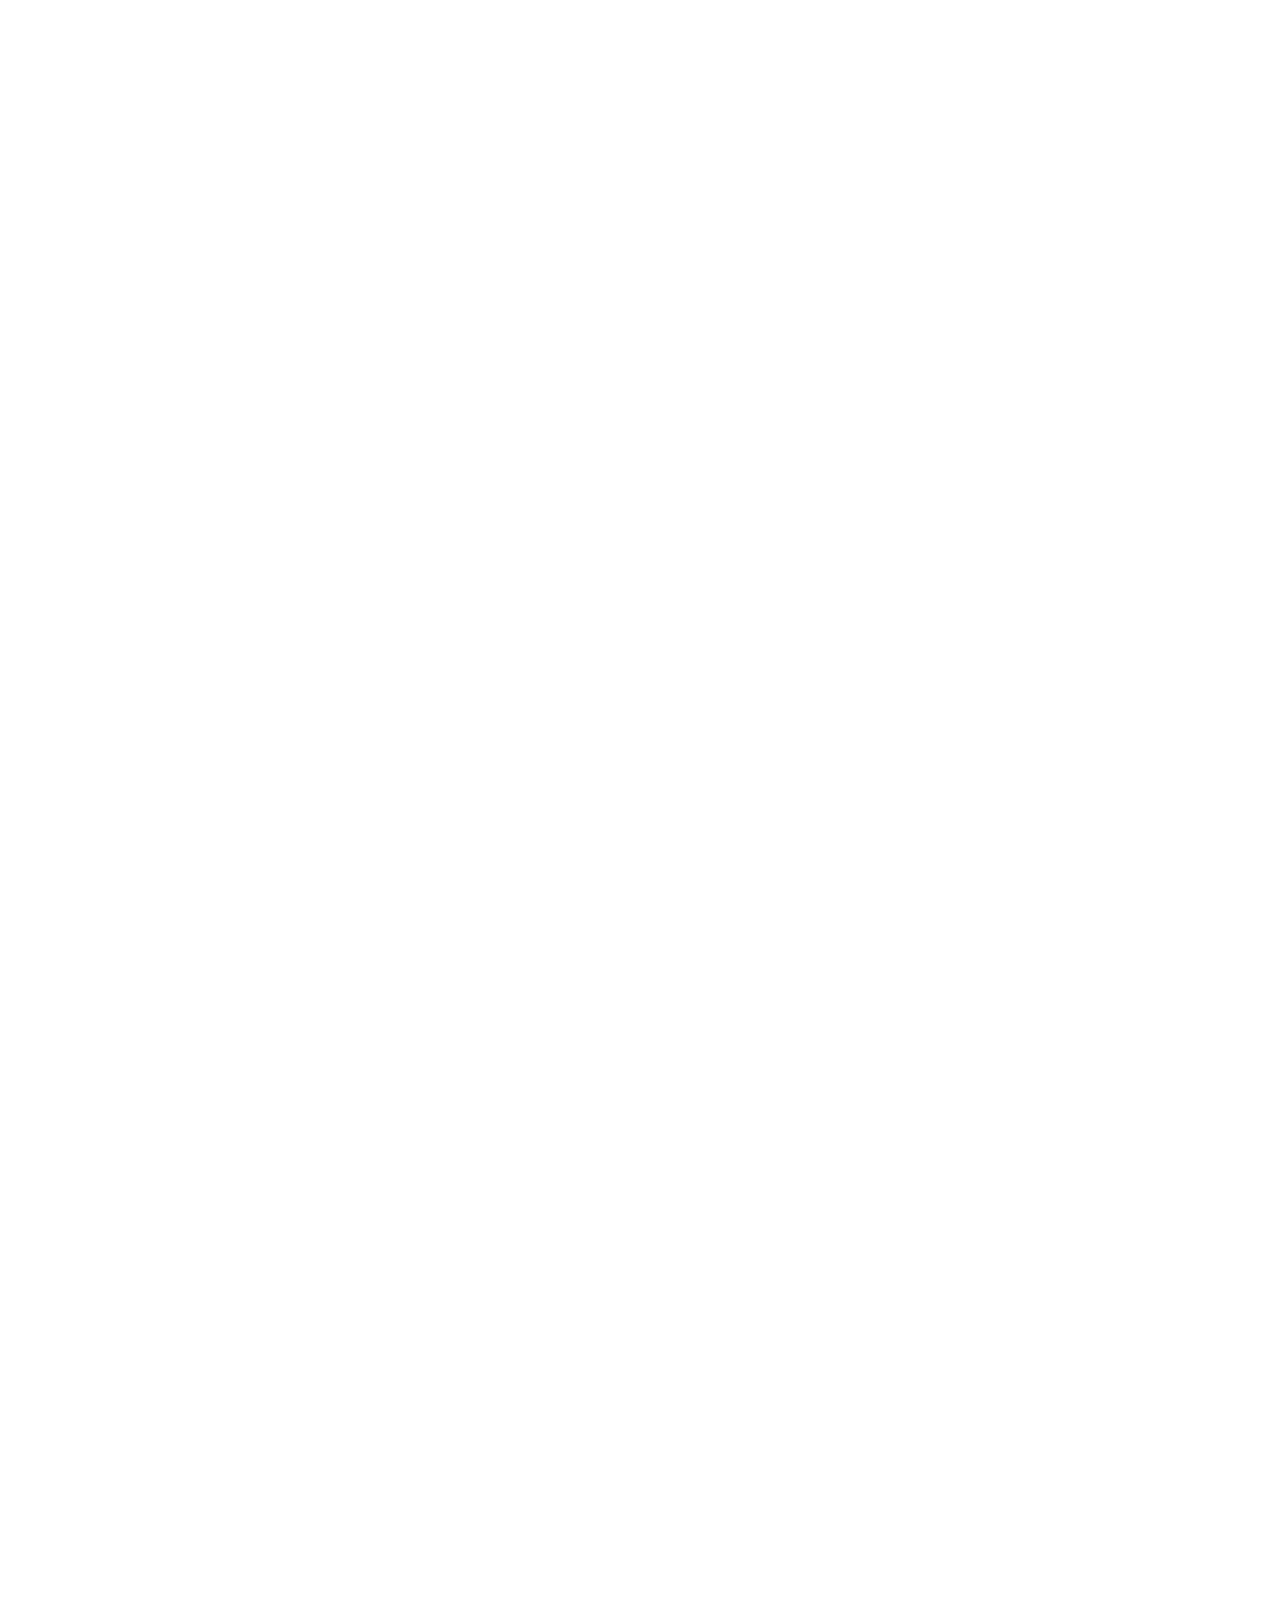
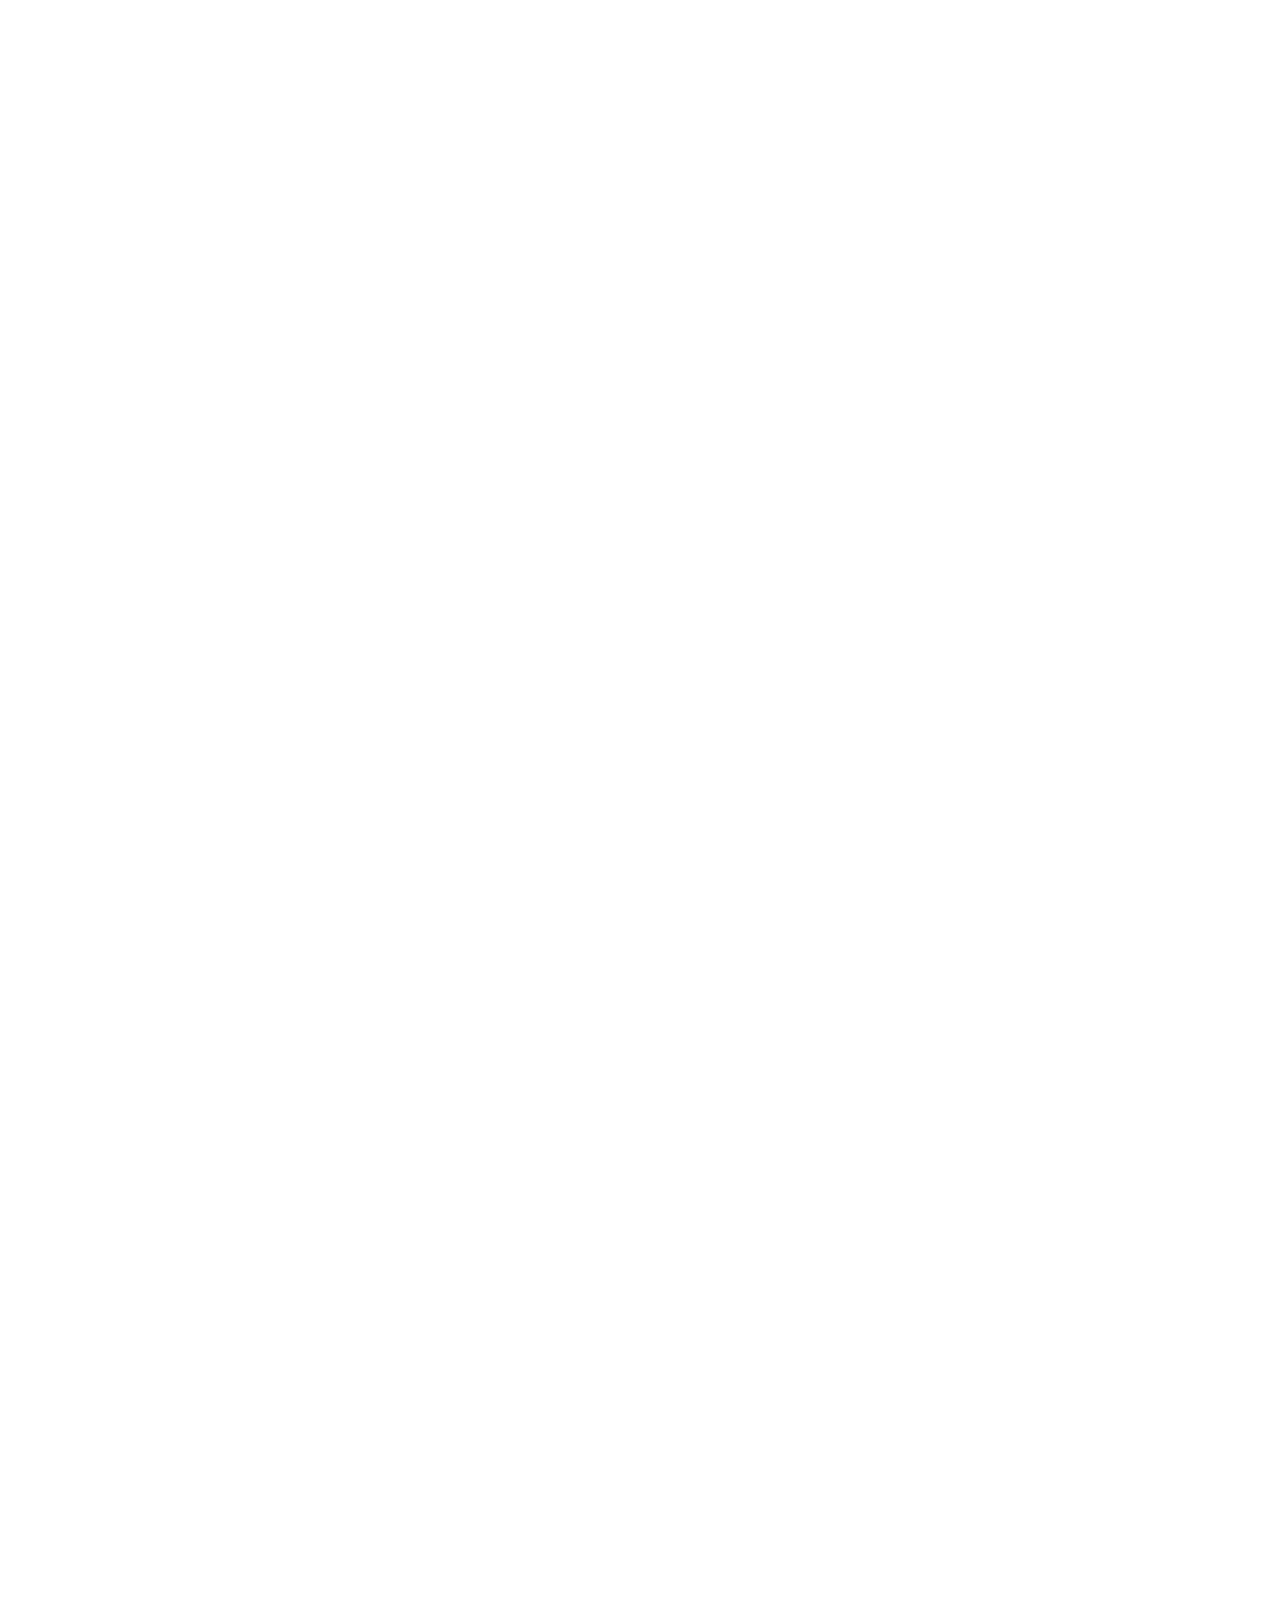
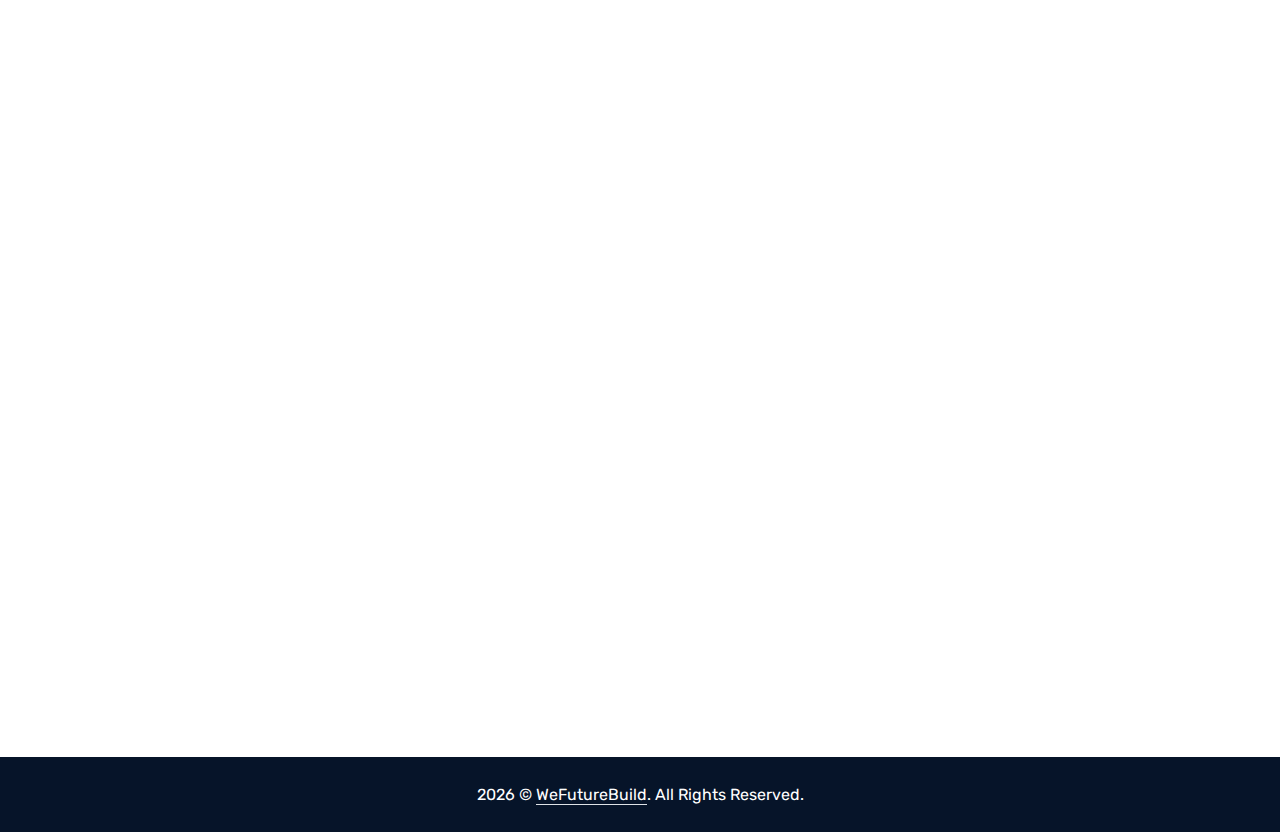
==== commit b6cd9f07: "done and dusted" ====
--- a/index.html
+++ b/index.html
@@ -102,7 +102,7 @@
               organizations to thrive in the ever-evolving digital landscape.
             </p>
             <div class="navbtn">
-              <a href="#">
+              <a href="#service">
                 <button class="btn btn-primary px-5 py-3">Explore More</button>
               </a>
               <a href="school.html" class="sch_btn">
@@ -242,7 +242,7 @@
   <!-- Vendor End -->
 
   <!-- Service Start -->
-  <div class="container-fluid py-5 wow fadeInUp" data-wow-delay="0.1s">
+  <div class="container-fluid py-5 wow fadeInUp" data-wow-delay="0.1s" id="service">
     <div class="container py-5">
       <div class="section-title text-center position-relative pb-3 mb-5 mx-auto" style="max-width: 800px">
         <h5 class="fw-bold text-primary text-uppercase">Services We Provide</h5>
--- a/css/style.css
+++ b/css/style.css
@@ -263,6 +263,10 @@
         height: 120vh !important;
     }
 
+    html {
+        scroll-behavior: smooth;
+    }
+
     .sch_card .rounded {
         height: 130vh !important;
     }
